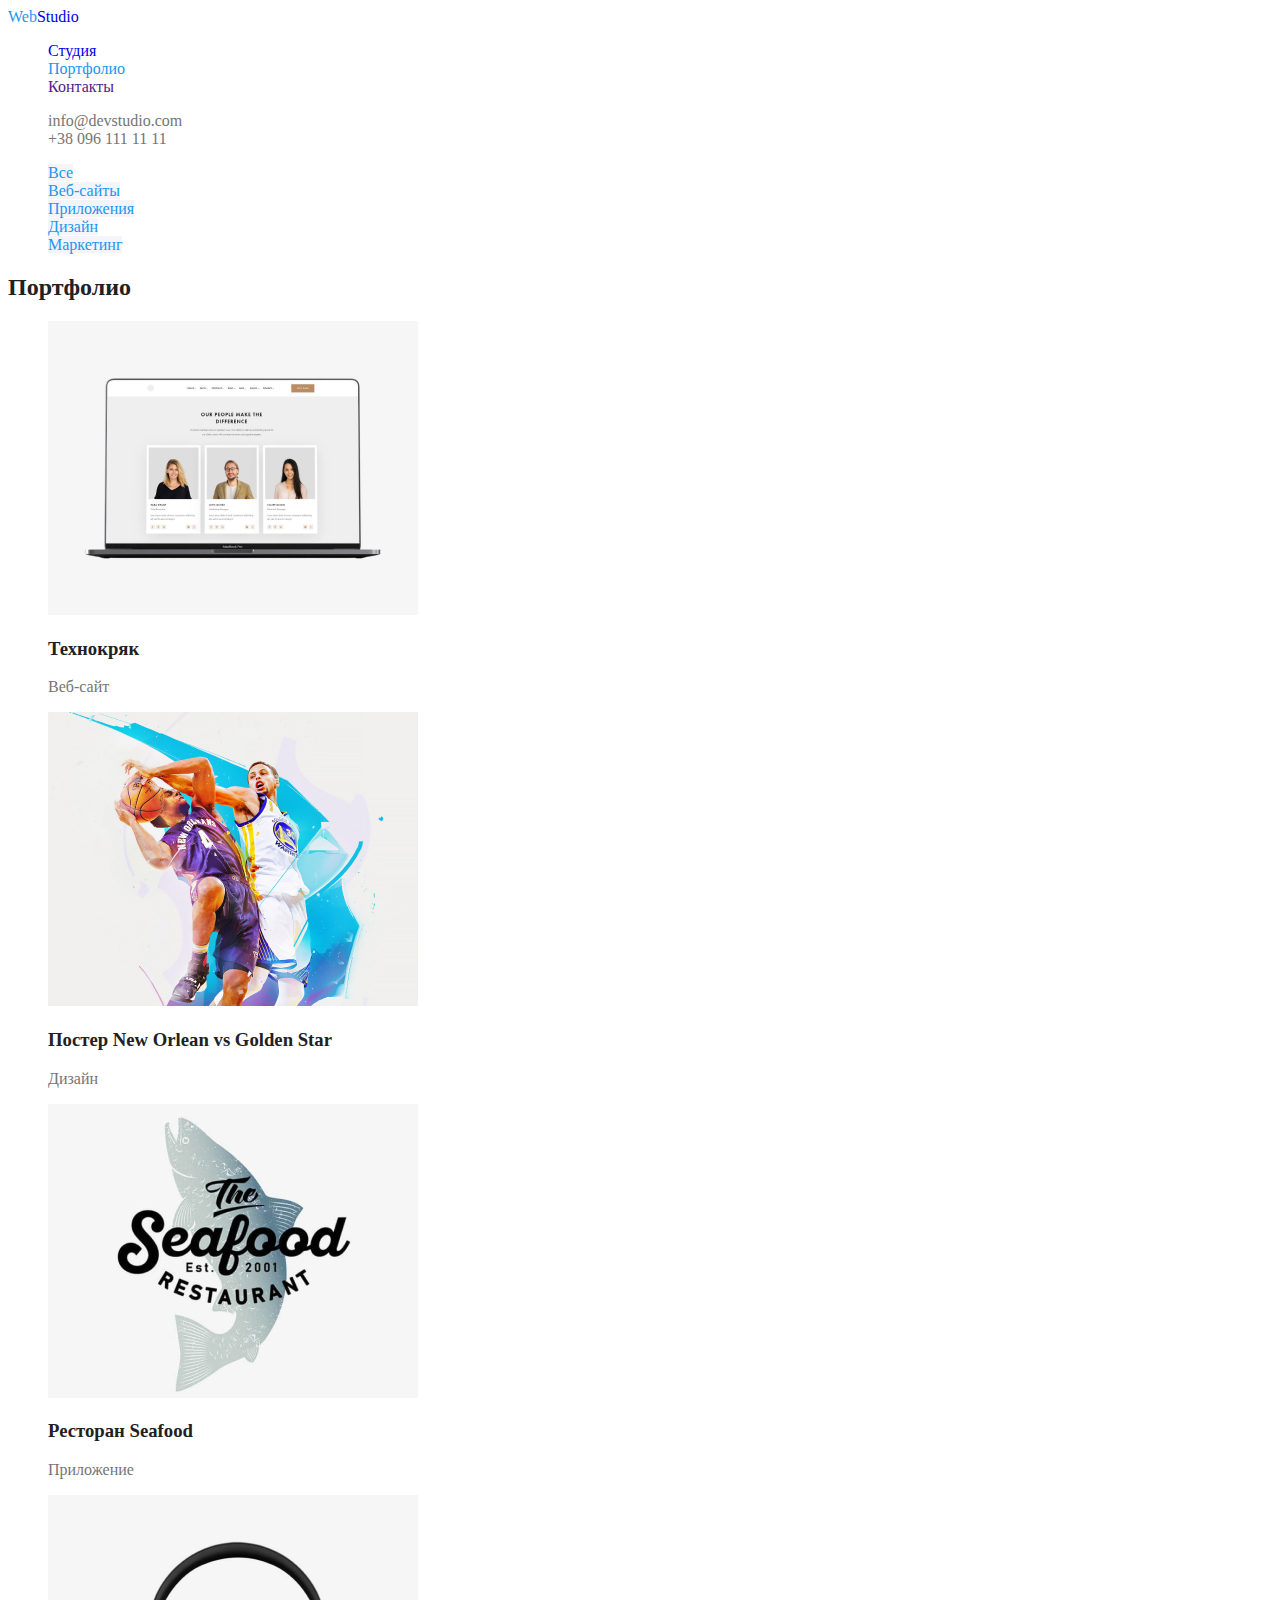
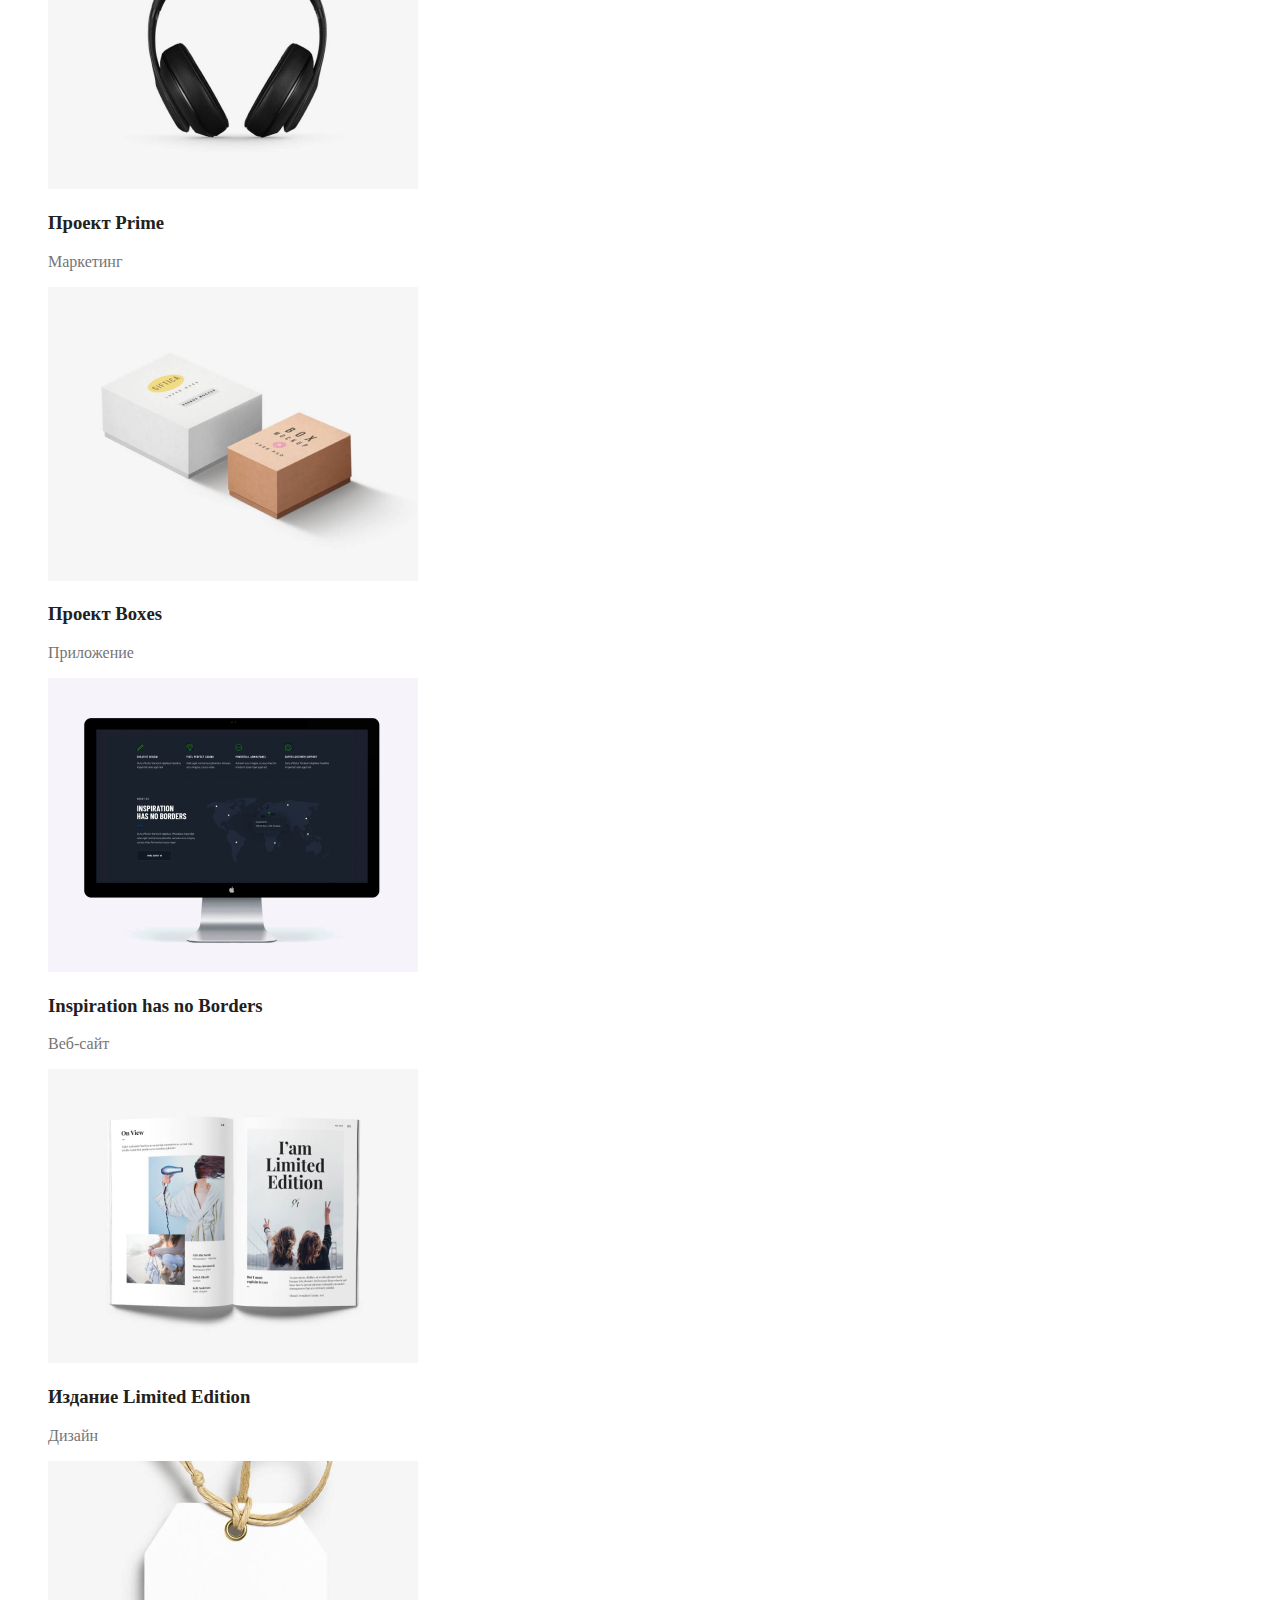
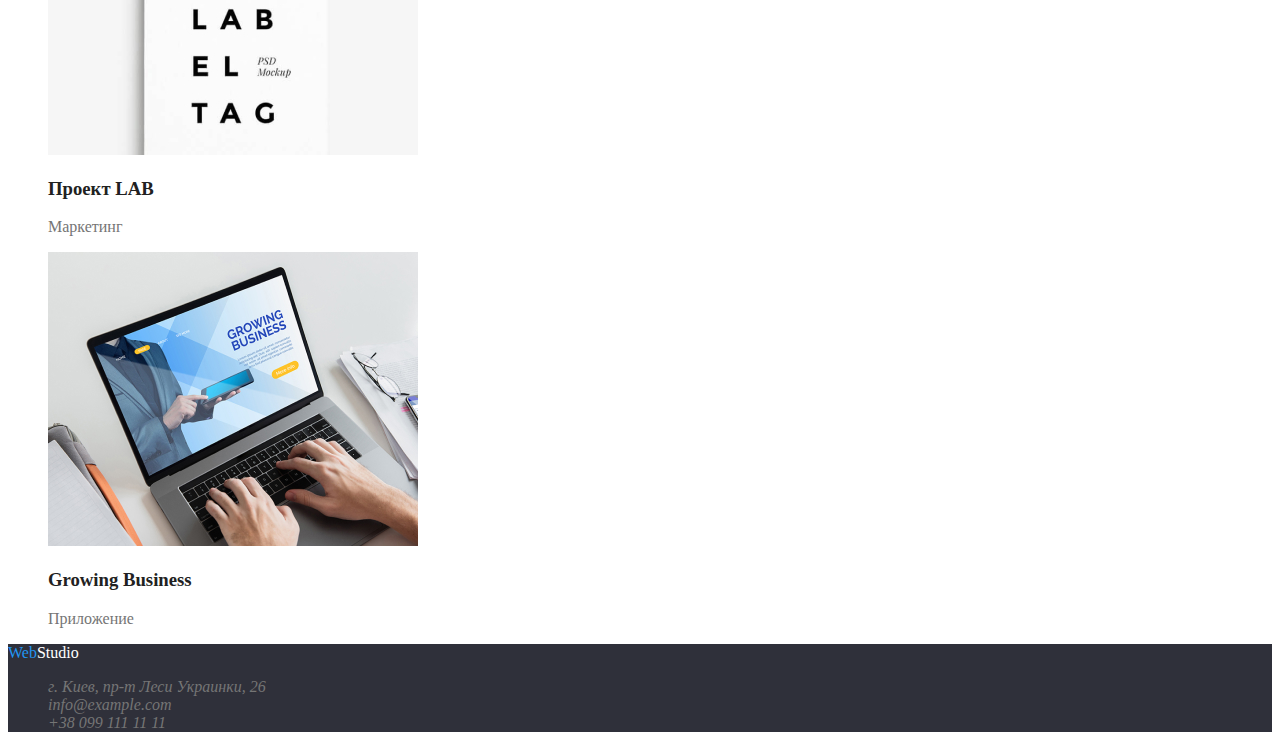
==== portfolio.html @ aee7309a "добавлены стили лого, текущих состояний" ====
<!DOCTYPE html>
<html lang="ru">
  <head>
    <meta charset="UTF-8" />
    <meta name="viewport" content="width=device-width, initial-scale=1.0" />
    <title>Portfolio</title>
    <link rel="stylesheet" href="./css/styles.css" />
  </head>
  <body>
    <header>
      <nav>
        <a href="https://tarasovdr.github.io/goit-markup-hw-02/" lang="en">
          <span class="logo-web">Web</span>Studio</a
        >

        <ul class="site-nav list">
          <li><a href="./index.html" class="link">Студия</a></li>
          <li><a href="./portfolio.html" class="link current">Портфолио</a></li>
          <li><a href="" class="link">Контакты</a></li>
        </ul>
      </nav>

      <ul class="auth-nav list">
        <li><a href="mailto:info@devstudio.com">info@devstudio.com</a></li>
        <li><a href="tel:+380961111111">+38 096 111 11 11</a></li>
      </ul>
    </header>

    <main>
      <ul class="list">
        <li>
          <a type="button" class="btn secondary">Все</a>
        </li>
        <li>
          <a type="button" class="btn secondary">Веб-сайты</a>
        </li>
        <li>
          <a type="button" class="btn secondary">Приложения</a>
        </li>
        <li><a type="button" class="btn secondary">Дизайн</a></li>
        <li>
          <a type="button" class="btn secondary">Маркетинг</a>
        </li>
      </ul>
      <section>
        <h2 class="section-title">Портфолио</h2>
        <ul class="list">
          <li>
            <img
              src="./images/project1.jpg"
              alt="проект технокряк"
              width="370"
              height="294"
            />
            <h3>Технокряк</h3>
            <p class="subtitle">Веб-сайт</p>
          </li>
          <li>
            <img
              src="./images/project2.jpg"
              alt="проект Постер New Orlean vs Golden Star"
              width="370"
              height="294"
            />
            <h3>Постер New Orlean vs Golden Star</h3>
            <p class="subtitle">Дизайн</p>
          </li>
          <li>
            <img
              src="./images/project3.jpg"
              alt="проект Ресторан Seafood"
              width="370"
              height="294"
            />
            <h3>Ресторан Seafood</h3>
            <p class="subtitle">Приложение</p>
          </li>
          <li>
            <img
              src="./images/project4.jpg"
              alt="проект Проект Prime"
              width="370"
              height="294"
            />
            <h3>Проект Prime</h3>
            <p class="subtitle">Маркетинг</p>
          </li>
          <li>
            <img
              src="./images/project5.jpg"
              alt="проект Проект Boxes"
              width="370"
              height="294"
            />
            <h3>Проект Boxes</h3>
            <p class="subtitle">Приложение</p>
          </li>
          <li>
            <img
              src="./images/project6.jpg"
              alt="проект Inspiration has no Borders"
              width="370"
              height="294"
            />
            <h3>Inspiration has no Borders</h3>
            <p class="subtitle">Веб-сайт</p>
          </li>
          <li>
            <img
              src="./images/project7.jpg"
              alt="проект Издание Limited Edition"
              width="370"
              height="294"
            />
            <h3>Издание Limited Edition</h3>
            <p class="subtitle">Дизайн</p>
          </li>
          <li>
            <img
              src="./images/project8.jpg"
              alt="проект Проект LAB"
              width="370"
              height="294"
            />
            <h3>Проект LAB</h3>
            <p class="subtitle">Маркетинг</p>
          </li>
          <li>
            <img
              src="./images/project9.jpg"
              alt="проект Growing Business"
              width="370"
              height="294"
            />
            <h3>Growing Business</h3>
            <p class="subtitle">Приложение</p>
          </li>
        </ul>
      </section>
    </main>

    <footer class="footer">
      <a
        href="https://tarasovdr.github.io/goit-markup-hw-02/"
        class="logo-footer"
        ><span class="logo-web">Web</span>Studio</a
      >

      <address>
        <ul class="auth-nav list">
          <li>
            <a href="https://goo.gl/maps/oSqtVdrNRLuUKtEEA" class="address">
              г. Киев, пр-т Леси Украинки, 26
            </a>
          </li>
          <li><a href="mailto:info@example.com">info@example.com</a></li>
          <li><a href="tel:+380991111111">+38 099 111 11 11</a></li>
        </ul>
      </address>
    </footer>
  </body>
</html>
---- css/styles.css ----
:root {
  --primary-text-color: #212121;
  --secondary-text-color: #757575;
  --accent-color: #2196f3;
  --primary-bg-color: #ffffff;
  --secondary-bg-color: #2f303a;
}

/* * {
  margin: 0;
  padding: 0;
} */

body {
  background-color: var(--primary-bg-color);
  color: var(--primary-text-color);
}

.list {
  list-style: none;
}

a {
  text-decoration: none;
}

.logo-web,
.site-nav .link:hover,
.site-nav .link:focus,
.auth-nav a:hover,
.auth-nav a:focus {
  color: var(--accent-color);
}

.site-nav .link.current,
.auth-nav .link.current {
  color: var(--accent-color);
}

.auth-nav a,
.subtitle,
.profession {
  color: var(--secondary-text-color);
}

.hero,
footer {
  background-color: var(--secondary-bg-color);
}

.hero-title {
  color: var(--primary-bg-color);
}

.btn {
  background-color: var(--accent-color);
  color: var(--primary-bg-color);
}

.btn.primary {
  background-color: var(--accent-color);
  color: var(--primary-bg-color);
}

.btn.secondary {
  background-color: #f5f4fa;
  color: var(--accent-color);
}

.team {
  background-color: #f5f4fa;
}

.logo-footer,
.address {
  color: var(--primary-bg-color);
}
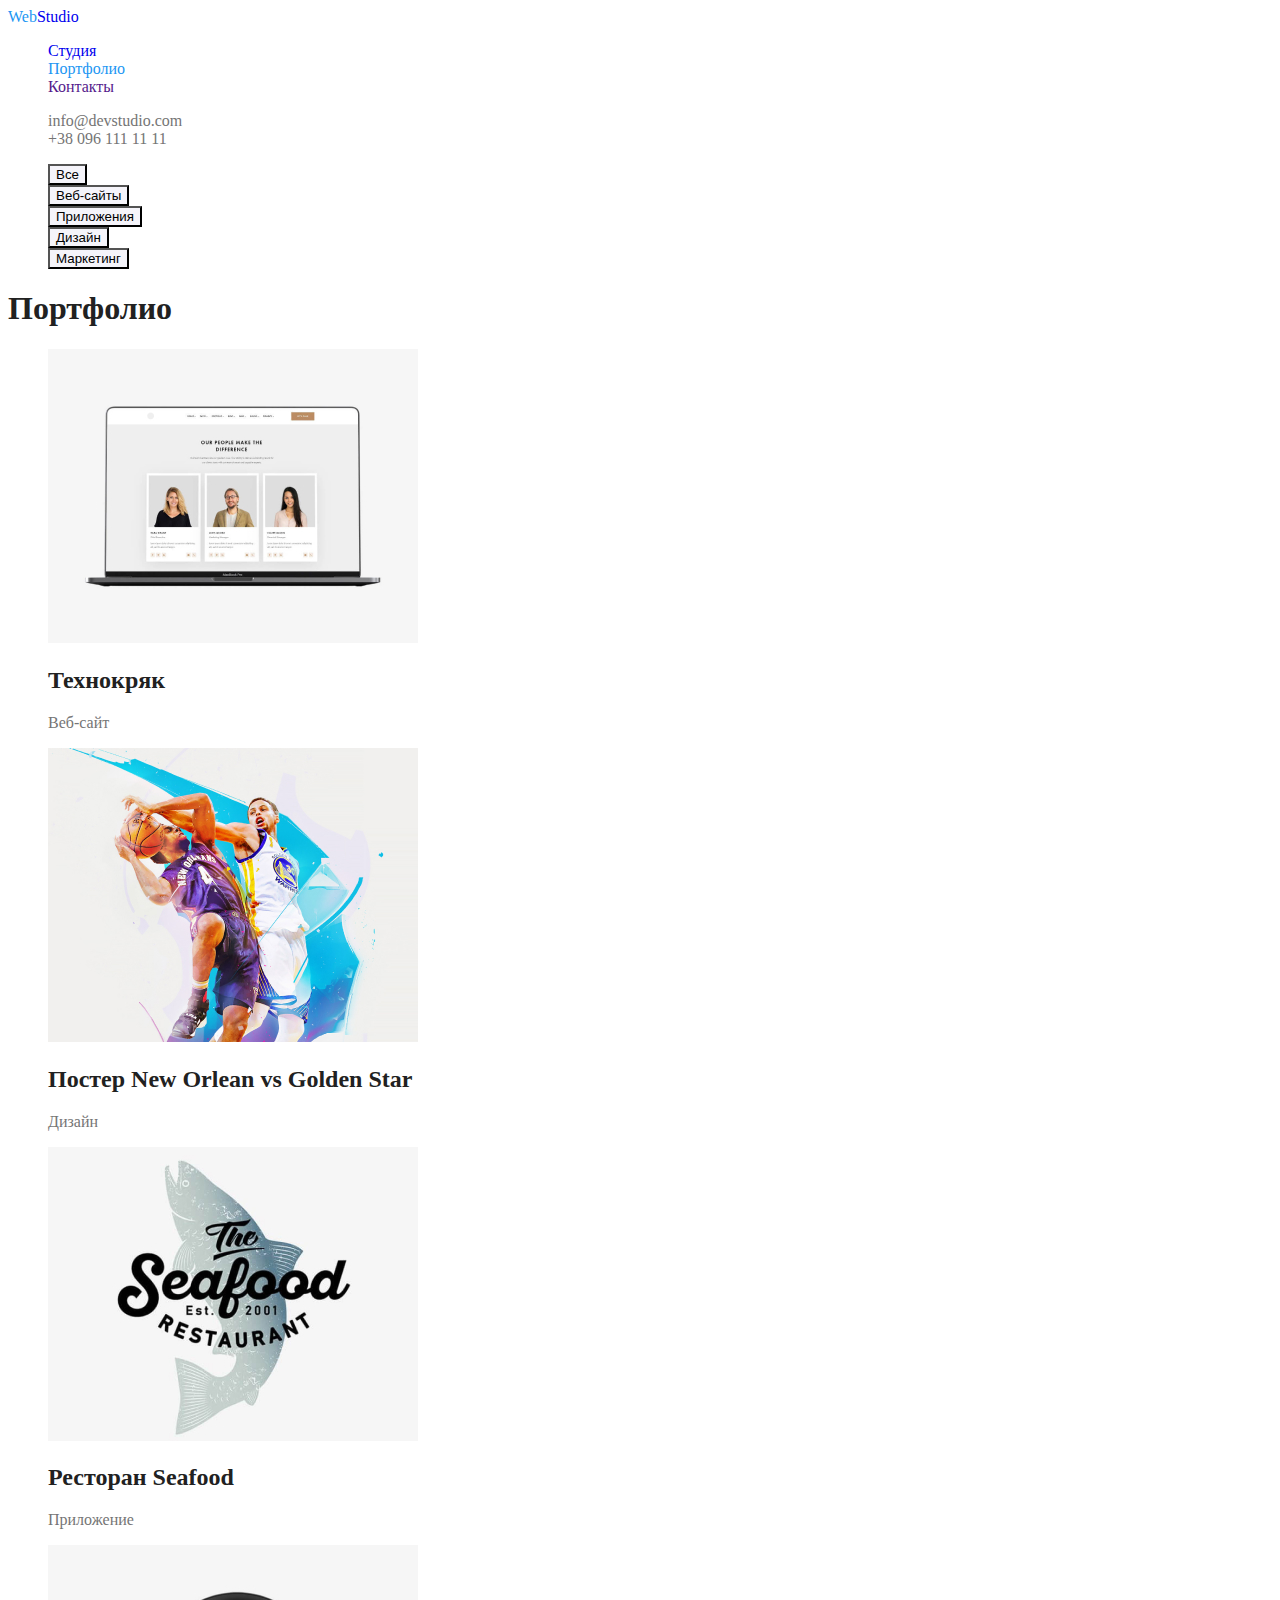
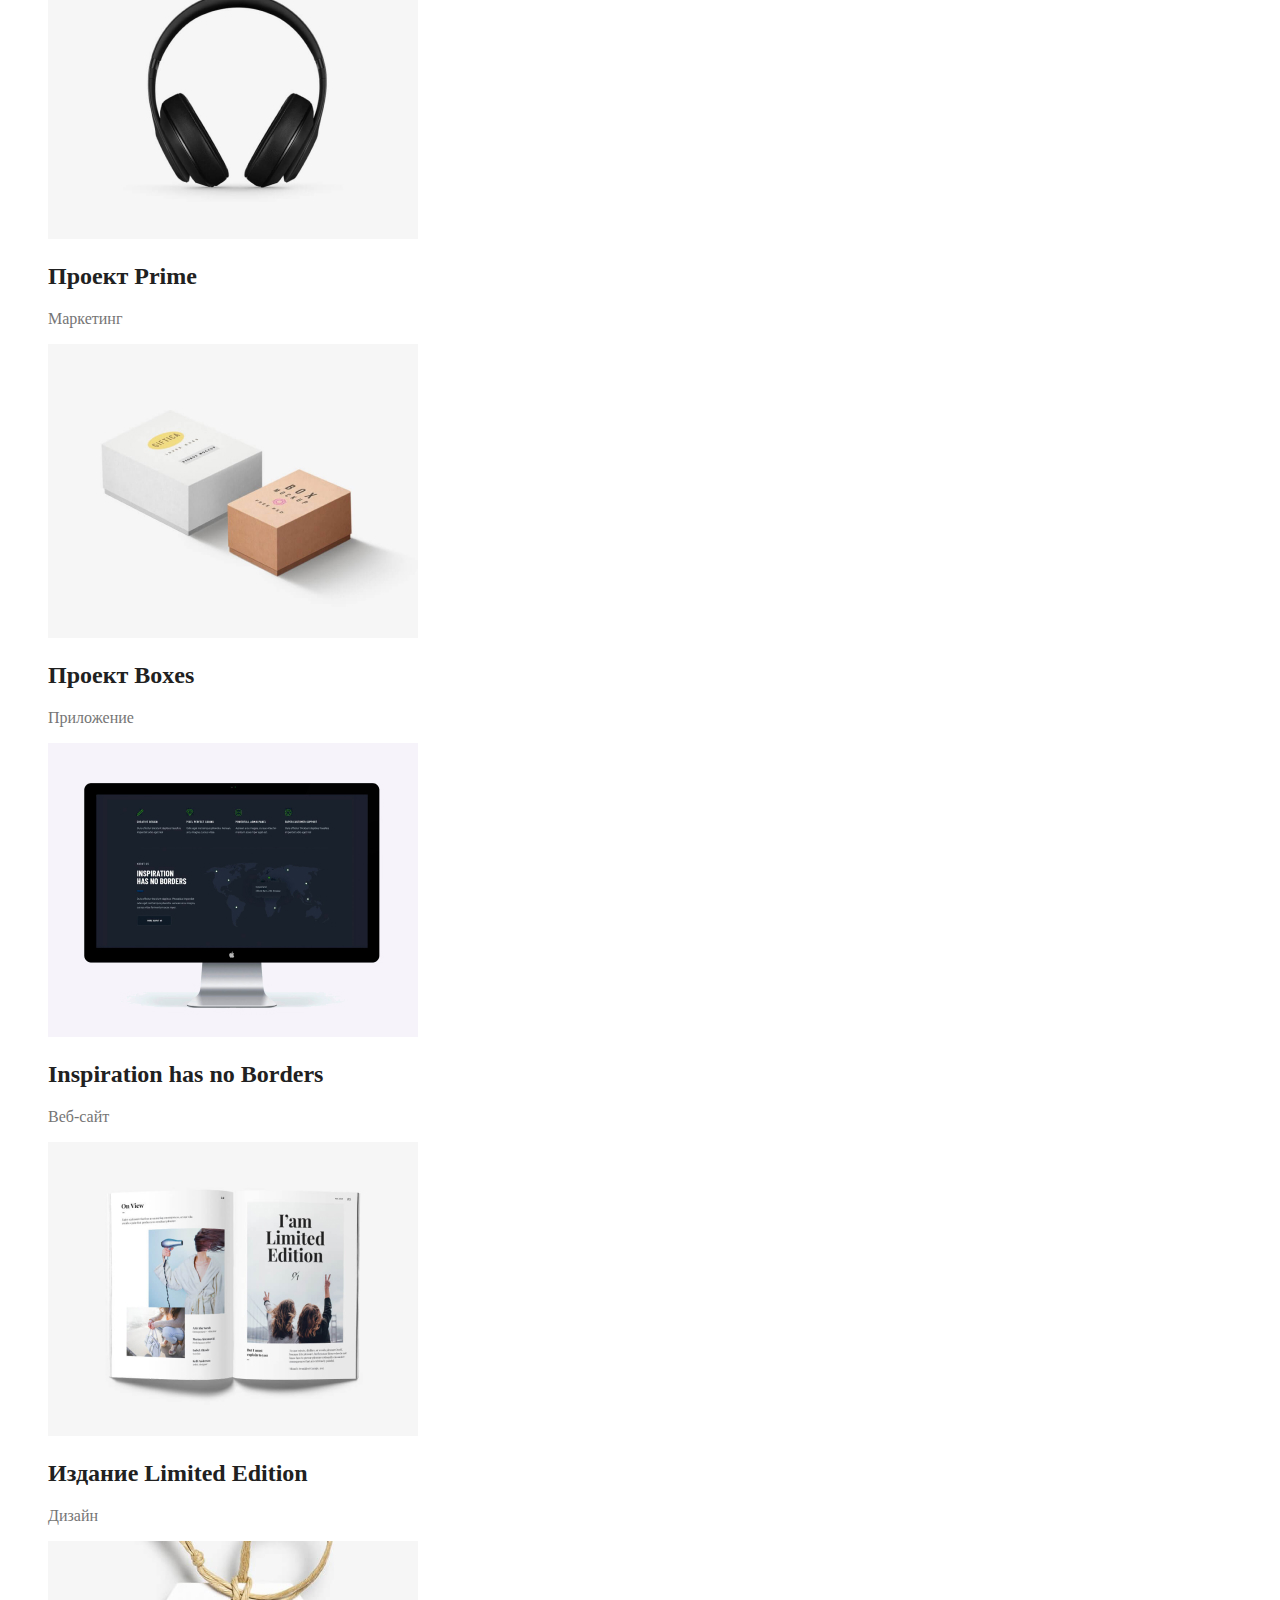
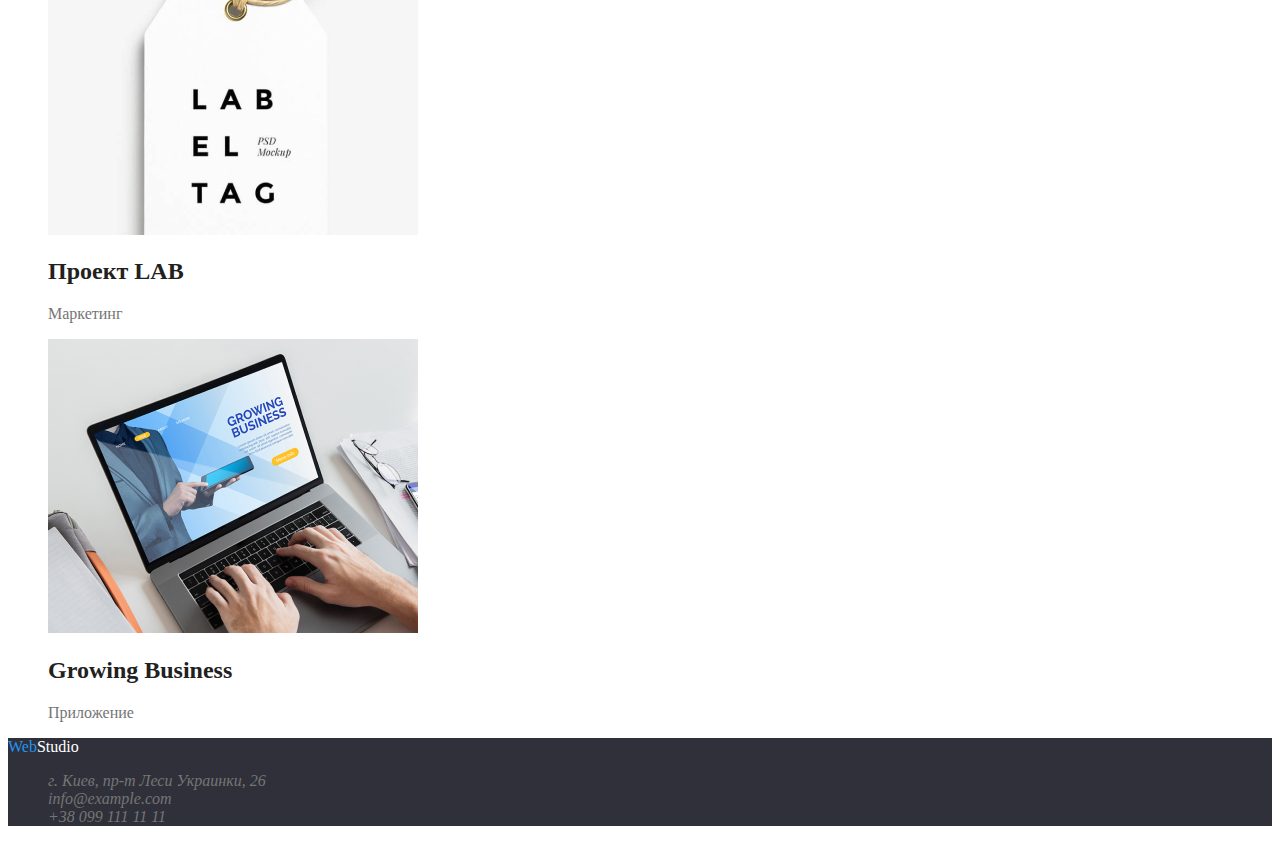
==== commit 71775338: "Портфолио: исправлены заголовки, кнопки" ====
--- a/portfolio.html
+++ b/portfolio.html
@@ -28,22 +28,14 @@
 
     <main>
       <ul class="list">
-        <li>
-          <a type="button" class="btn secondary">Все</a>
-        </li>
-        <li>
-          <a type="button" class="btn secondary">Веб-сайты</a>
-        </li>
-        <li>
-          <a type="button" class="btn secondary">Приложения</a>
-        </li>
-        <li><a type="button" class="btn secondary">Дизайн</a></li>
-        <li>
-          <a type="button" class="btn secondary">Маркетинг</a>
-        </li>
+        <li><button type="button" class="btn secondary">Все</button></li>
+        <li><button type="button" class="btn secondary">Веб-сайты</button></li>
+        <li><button type="button" class="btn secondary">Приложения</button></li>
+        <li><button type="button" class="btn secondary">Дизайн</button></li>
+        <li><button type="button" class="btn secondary">Маркетинг</button></li>
       </ul>
       <section>
-        <h2 class="section-title">Портфолио</h2>
+        <h1 class="section-title">Портфолио</h1>
         <ul class="list">
           <li>
             <img
@@ -52,7 +44,7 @@
               width="370"
               height="294"
             />
-            <h3>Технокряк</h3>
+            <h2>Технокряк</h2>
             <p class="subtitle">Веб-сайт</p>
           </li>
           <li>
@@ -62,7 +54,7 @@
               width="370"
               height="294"
             />
-            <h3>Постер New Orlean vs Golden Star</h3>
+            <h2>Постер New Orlean vs Golden Star</h2>
             <p class="subtitle">Дизайн</p>
           </li>
           <li>
@@ -72,7 +64,7 @@
               width="370"
               height="294"
             />
-            <h3>Ресторан Seafood</h3>
+            <h2>Ресторан Seafood</h2>
             <p class="subtitle">Приложение</p>
           </li>
           <li>
@@ -82,7 +74,7 @@
               width="370"
               height="294"
             />
-            <h3>Проект Prime</h3>
+            <h2>Проект Prime</h2>
             <p class="subtitle">Маркетинг</p>
           </li>
           <li>
@@ -92,7 +84,7 @@
               width="370"
               height="294"
             />
-            <h3>Проект Boxes</h3>
+            <h2>Проект Boxes</h2>
             <p class="subtitle">Приложение</p>
           </li>
           <li>
@@ -102,7 +94,7 @@
               width="370"
               height="294"
             />
-            <h3>Inspiration has no Borders</h3>
+            <h2>Inspiration has no Borders</h2>
             <p class="subtitle">Веб-сайт</p>
           </li>
           <li>
@@ -112,7 +104,7 @@
               width="370"
               height="294"
             />
-            <h3>Издание Limited Edition</h3>
+            <h2>Издание Limited Edition</h2>
             <p class="subtitle">Дизайн</p>
           </li>
           <li>
@@ -122,7 +114,7 @@
               width="370"
               height="294"
             />
-            <h3>Проект LAB</h3>
+            <h2>Проект LAB</h2>
             <p class="subtitle">Маркетинг</p>
           </li>
           <li>
@@ -132,7 +124,7 @@
               width="370"
               height="294"
             />
-            <h3>Growing Business</h3>
+            <h2>Growing Business</h2>
             <p class="subtitle">Приложение</p>
           </li>
         </ul>
--- a/css/styles.css
+++ b/css/styles.css
@@ -4,6 +4,7 @@
   --accent-color: #2196f3;
   --primary-bg-color: #ffffff;
   --secondary-bg-color: #2f303a;
+  --third-bg-color: #f5f4fa;
 }
 
 /* * {
@@ -53,6 +54,11 @@
 }
 
 .btn {
+  background-color: var(--third-bg-color);
+}
+
+.btn:hover,
+.btn:focus {
   background-color: var(--accent-color);
   color: var(--primary-bg-color);
 }
@@ -62,13 +68,8 @@
   color: var(--primary-bg-color);
 }
 
-.btn.secondary {
-  background-color: #f5f4fa;
-  color: var(--accent-color);
-}
-
 .team {
-  background-color: #f5f4fa;
+  background-color: var(--third-bg-color);
 }
 
 .logo-footer,
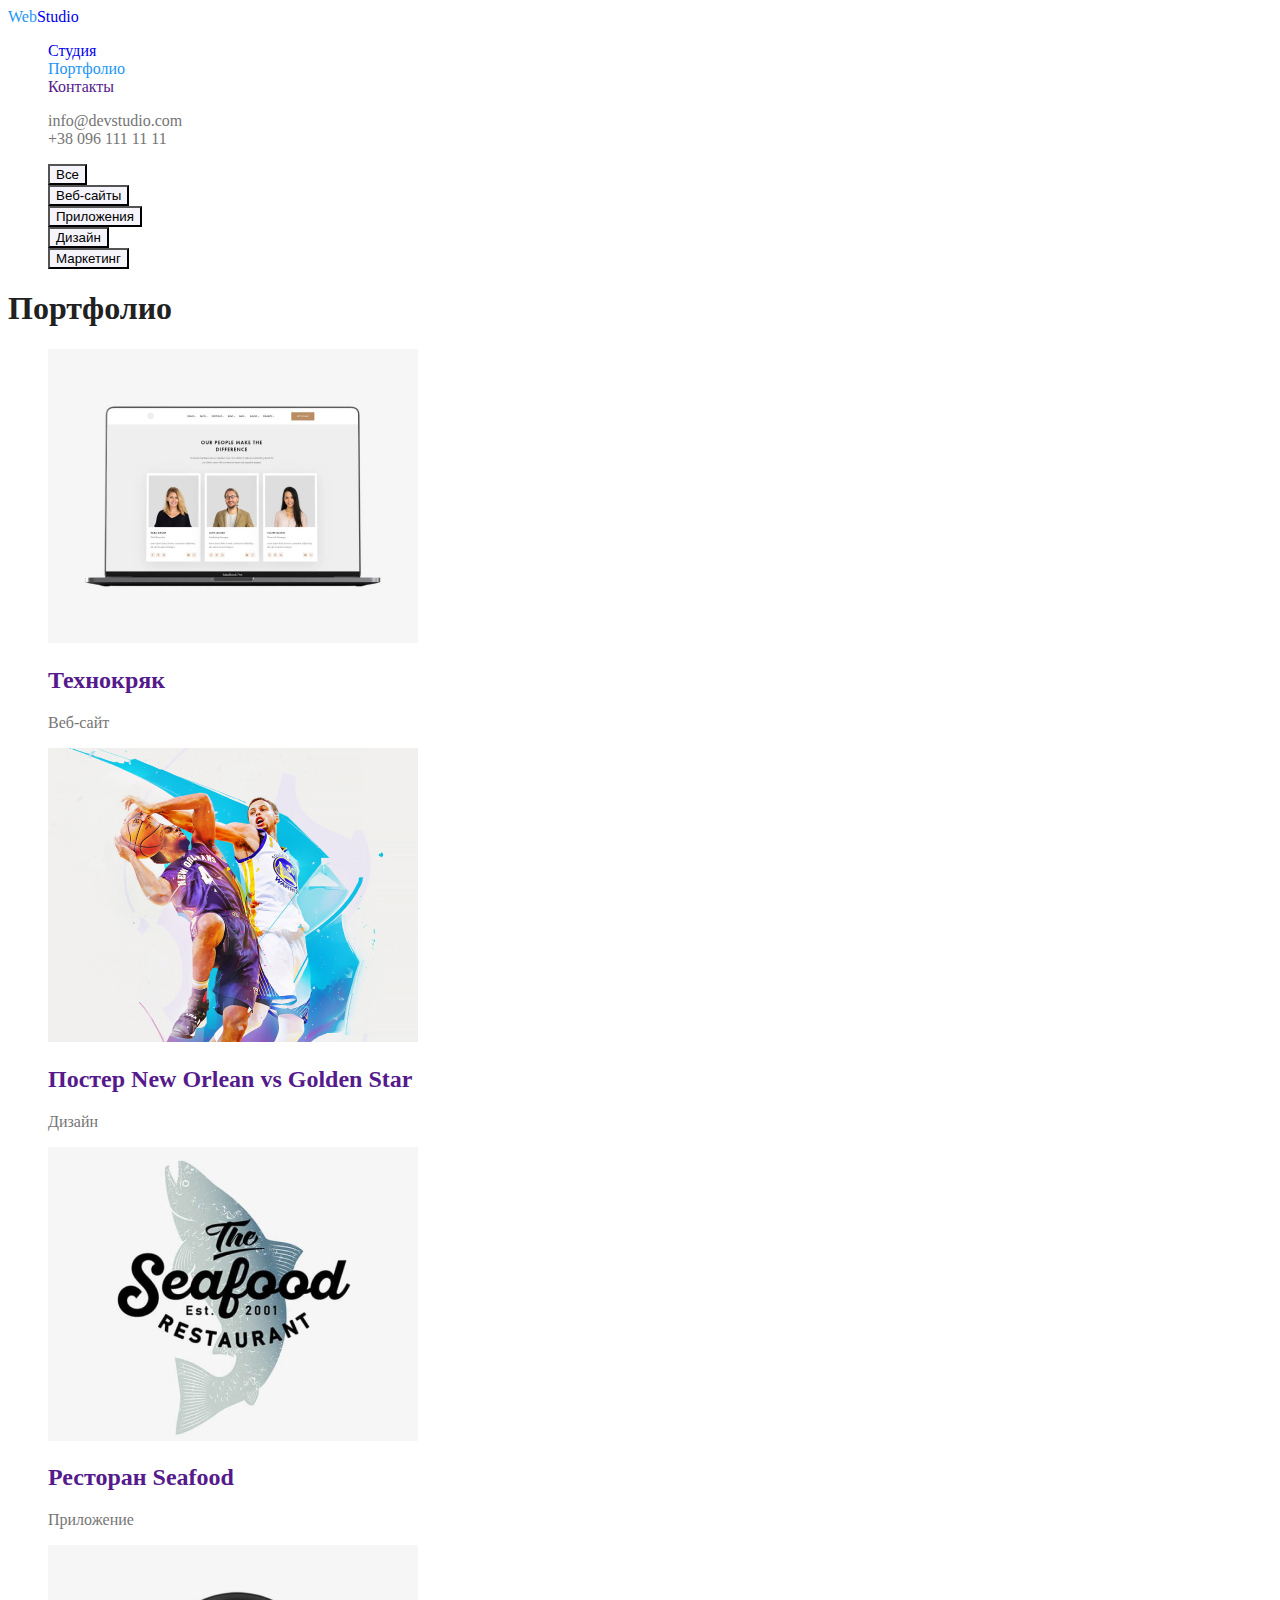
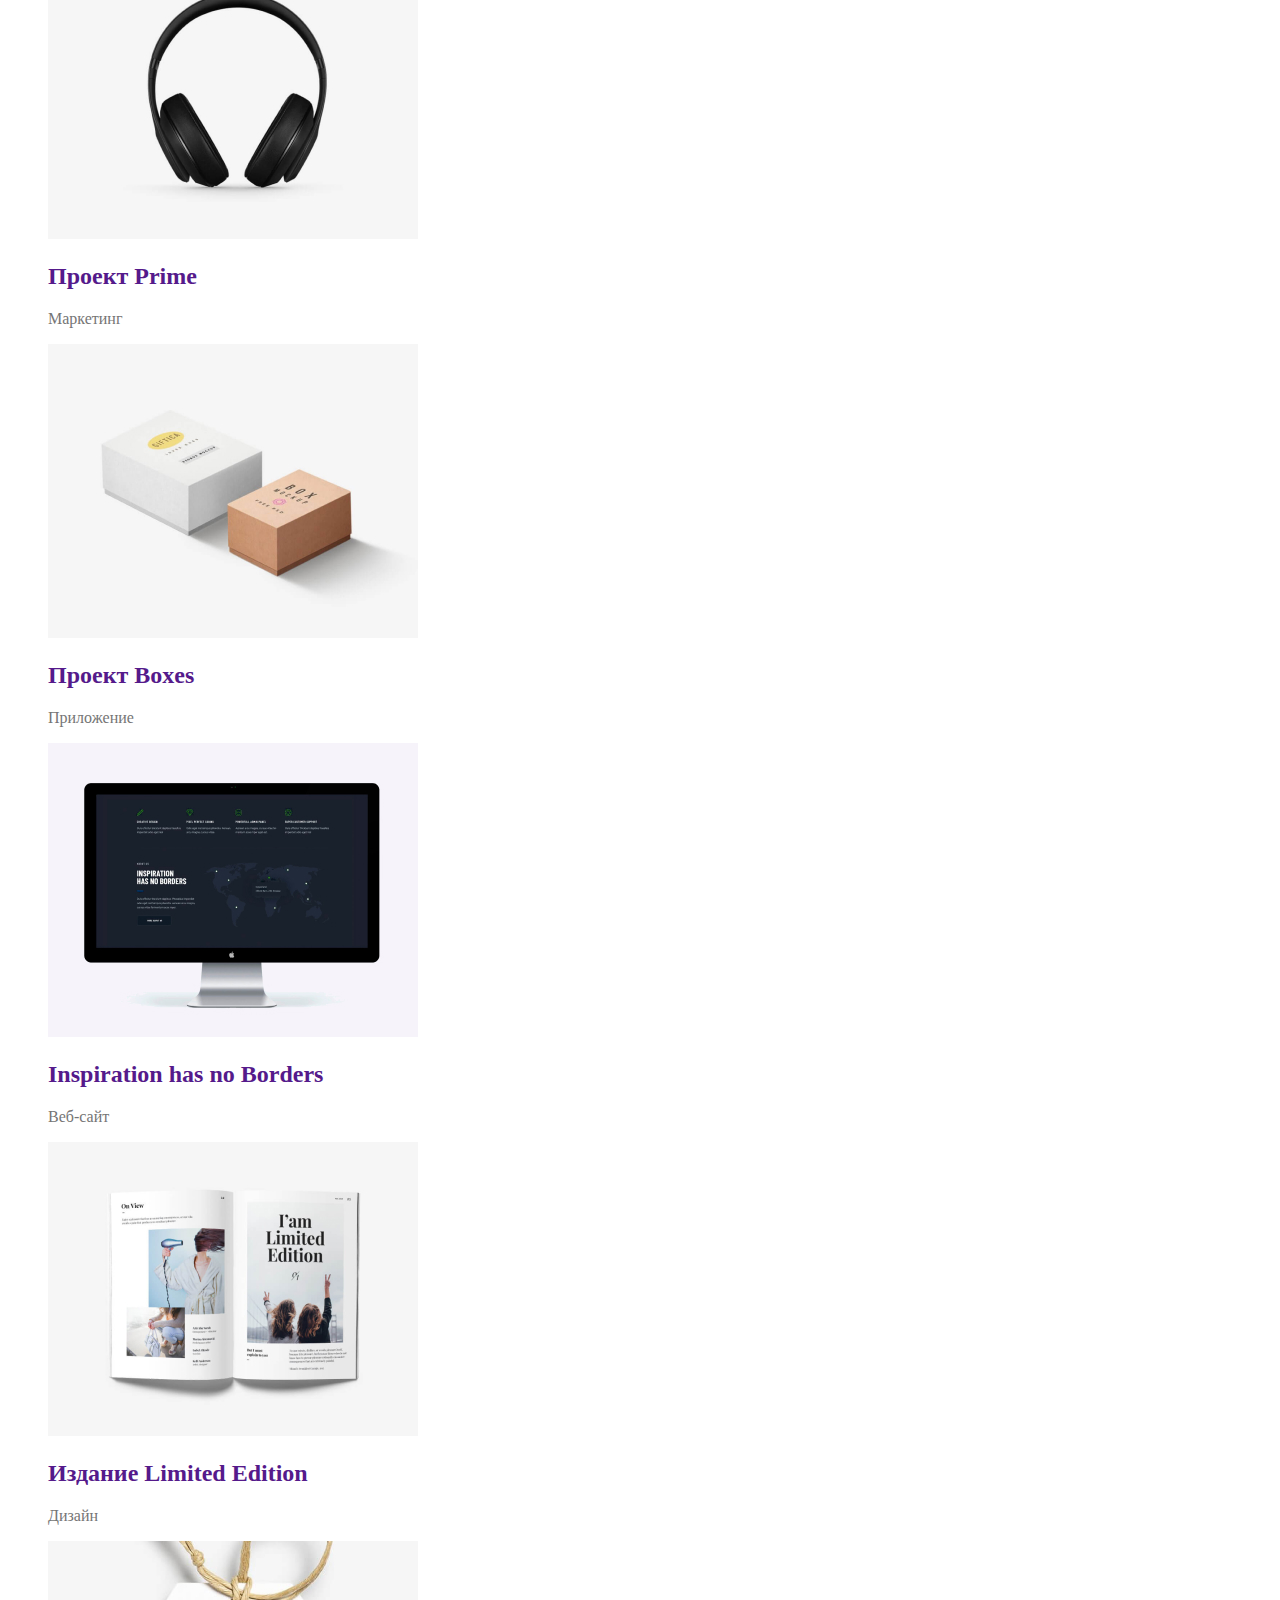
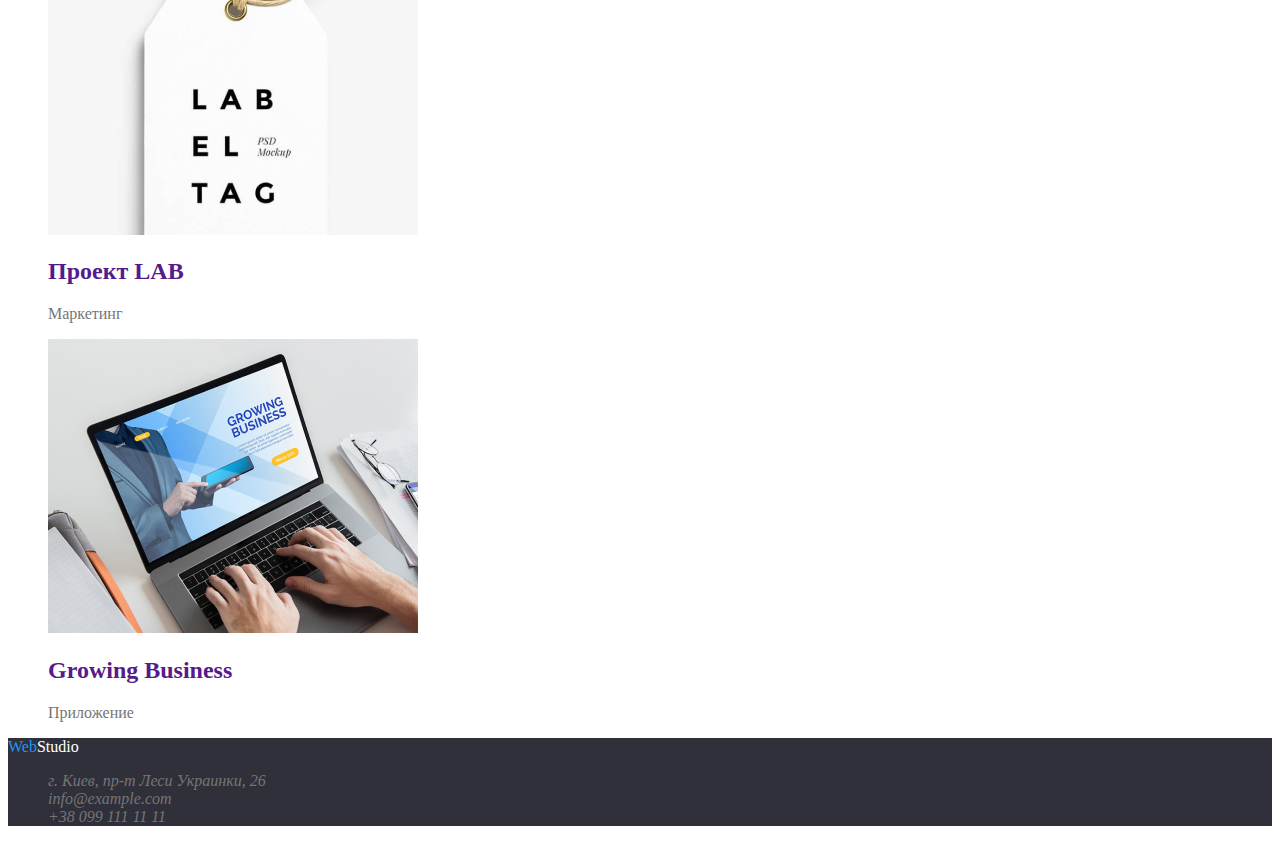
==== commit 3b877cdc: "портфолио: карточки обёрнуты в линки" ====
--- a/portfolio.html
+++ b/portfolio.html
@@ -27,7 +27,7 @@
     </header>
 
     <main>
-      <ul class="list">
+      <ul class="list btn-list">
         <li><button type="button" class="btn secondary">Все</button></li>
         <li><button type="button" class="btn secondary">Веб-сайты</button></li>
         <li><button type="button" class="btn secondary">Приложения</button></li>
@@ -36,96 +36,114 @@
       </ul>
       <section>
         <h1 class="section-title">Портфолио</h1>
-        <ul class="list">
-          <li>
-            <img
-              src="./images/project1.jpg"
-              alt="проект технокряк"
-              width="370"
-              height="294"
-            />
-            <h2>Технокряк</h2>
-            <p class="subtitle">Веб-сайт</p>
+        <ul class="list cards">
+          <li class="card">
+            <a href="">
+              <img
+                src="./images/project1.jpg"
+                alt="проект технокряк"
+                width="370"
+                height="294"
+              />
+              <h2 class="project-title">Технокряк</h2>
+              <p class="project-subtitle">Веб-сайт</p>
+            </a>
           </li>
-          <li>
-            <img
-              src="./images/project2.jpg"
-              alt="проект Постер New Orlean vs Golden Star"
-              width="370"
-              height="294"
-            />
-            <h2>Постер New Orlean vs Golden Star</h2>
-            <p class="subtitle">Дизайн</p>
+          <li class="card">
+            <a href="">
+              <img
+                src="./images/project2.jpg"
+                alt="проект Постер New Orlean vs Golden Star"
+                width="370"
+                height="294"
+              />
+              <h2 class="project-title">Постер New Orlean vs Golden Star</h2>
+              <p class="project-subtitle">Дизайн</p>
+            </a>
           </li>
-          <li>
-            <img
-              src="./images/project3.jpg"
-              alt="проект Ресторан Seafood"
-              width="370"
-              height="294"
-            />
-            <h2>Ресторан Seafood</h2>
-            <p class="subtitle">Приложение</p>
+          <li class="card">
+            <a href="">
+              <img
+                src="./images/project3.jpg"
+                alt="проект Ресторан Seafood"
+                width="370"
+                height="294"
+              />
+              <h2 class="project-title">Ресторан Seafood</h2>
+              <p class="project-subtitle">Приложение</p>
+            </a>
           </li>
-          <li>
-            <img
-              src="./images/project4.jpg"
-              alt="проект Проект Prime"
-              width="370"
-              height="294"
-            />
-            <h2>Проект Prime</h2>
-            <p class="subtitle">Маркетинг</p>
+          <li class="card">
+            <a href="">
+              <img
+                src="./images/project4.jpg"
+                alt="проект Проект Prime"
+                width="370"
+                height="294"
+              />
+              <h2 class="project-title">Проект Prime</h2>
+              <p class="project-subtitle">Маркетинг</p>
+            </a>
           </li>
-          <li>
-            <img
-              src="./images/project5.jpg"
-              alt="проект Проект Boxes"
-              width="370"
-              height="294"
-            />
-            <h2>Проект Boxes</h2>
-            <p class="subtitle">Приложение</p>
+          <li class="card">
+            <a href="">
+              <img
+                src="./images/project5.jpg"
+                alt="проект Проект Boxes"
+                width="370"
+                height="294"
+              />
+              <h2 class="project-title">Проект Boxes</h2>
+              <p class="project-subtitle">Приложение</p>
+            </a>
           </li>
-          <li>
-            <img
-              src="./images/project6.jpg"
-              alt="проект Inspiration has no Borders"
-              width="370"
-              height="294"
-            />
-            <h2>Inspiration has no Borders</h2>
-            <p class="subtitle">Веб-сайт</p>
+          <li class="card">
+            <a href="">
+              <img
+                src="./images/project6.jpg"
+                alt="проект Inspiration has no Borders"
+                width="370"
+                height="294"
+              />
+              <h2 class="project-title">Inspiration has no Borders</h2>
+              <p class="project-subtitle">Веб-сайт</p>
+            </a>
           </li>
-          <li>
-            <img
-              src="./images/project7.jpg"
-              alt="проект Издание Limited Edition"
-              width="370"
-              height="294"
-            />
-            <h2>Издание Limited Edition</h2>
-            <p class="subtitle">Дизайн</p>
+          <li class="card">
+            <a href="">
+              <img
+                src="./images/project7.jpg"
+                alt="проект Издание Limited Edition"
+                width="370"
+                height="294"
+              />
+              <h2 class="project-title">Издание Limited Edition</h2>
+              <p class="project-subtitle">Дизайн</p>
+            </a>
           </li>
-          <li>
-            <img
-              src="./images/project8.jpg"
-              alt="проект Проект LAB"
-              width="370"
-              height="294"
-            />
-            <h2>Проект LAB</h2>
-            <p class="subtitle">Маркетинг</p>
+          <li class="card">
+            <a href="">
+              <img
+                src="./images/project8.jpg"
+                alt="проект Проект LAB"
+                width="370"
+                height="294"
+              />
+              <h2 class="project-title">Проект LAB</h2>
+              <p class="project-subtitle">Маркетинг</p>
+            </a>
           </li>
-          <li>
-            <img
-              src="./images/project9.jpg"
-              alt="проект Growing Business"
-              width="370"
-              height="294"
-            />
-            <h2>Growing Business</h2>
-            <p class="subtitle">Приложение</p>
+          <li class="card">
+            <a href="">
+              <img
+                src="./images/project9.jpg"
+                alt="проект Growing Business"
+                width="370"
+                height="294"
+              />
+              <h2 class="project-title">Growing Business</h2>
+              <p class="project-subtitle">Приложение</p>
+            </a>
           </li>
         </ul>
       </section>
--- a/css/styles.css
+++ b/css/styles.css
@@ -39,7 +39,7 @@
 }
 
 .auth-nav a,
-.subtitle,
+.project-subtitle,
 .profession {
   color: var(--secondary-text-color);
 }
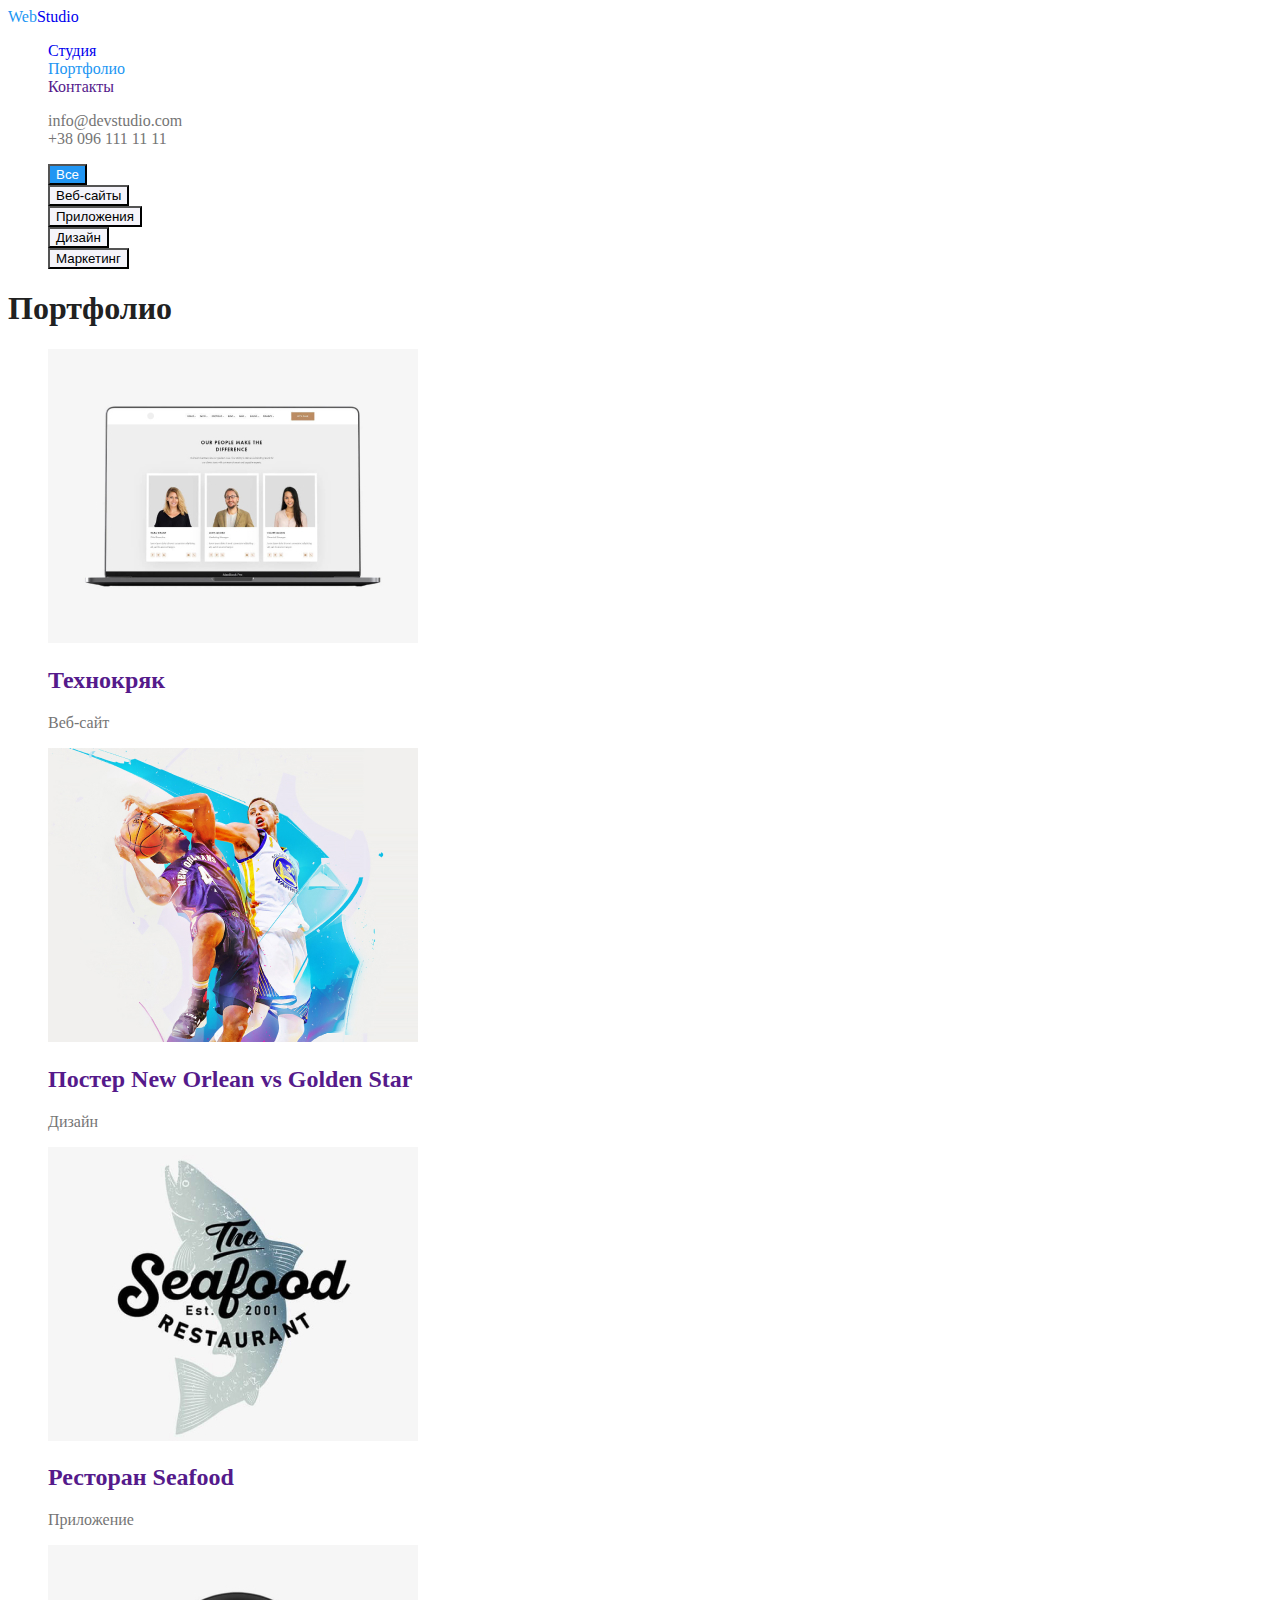
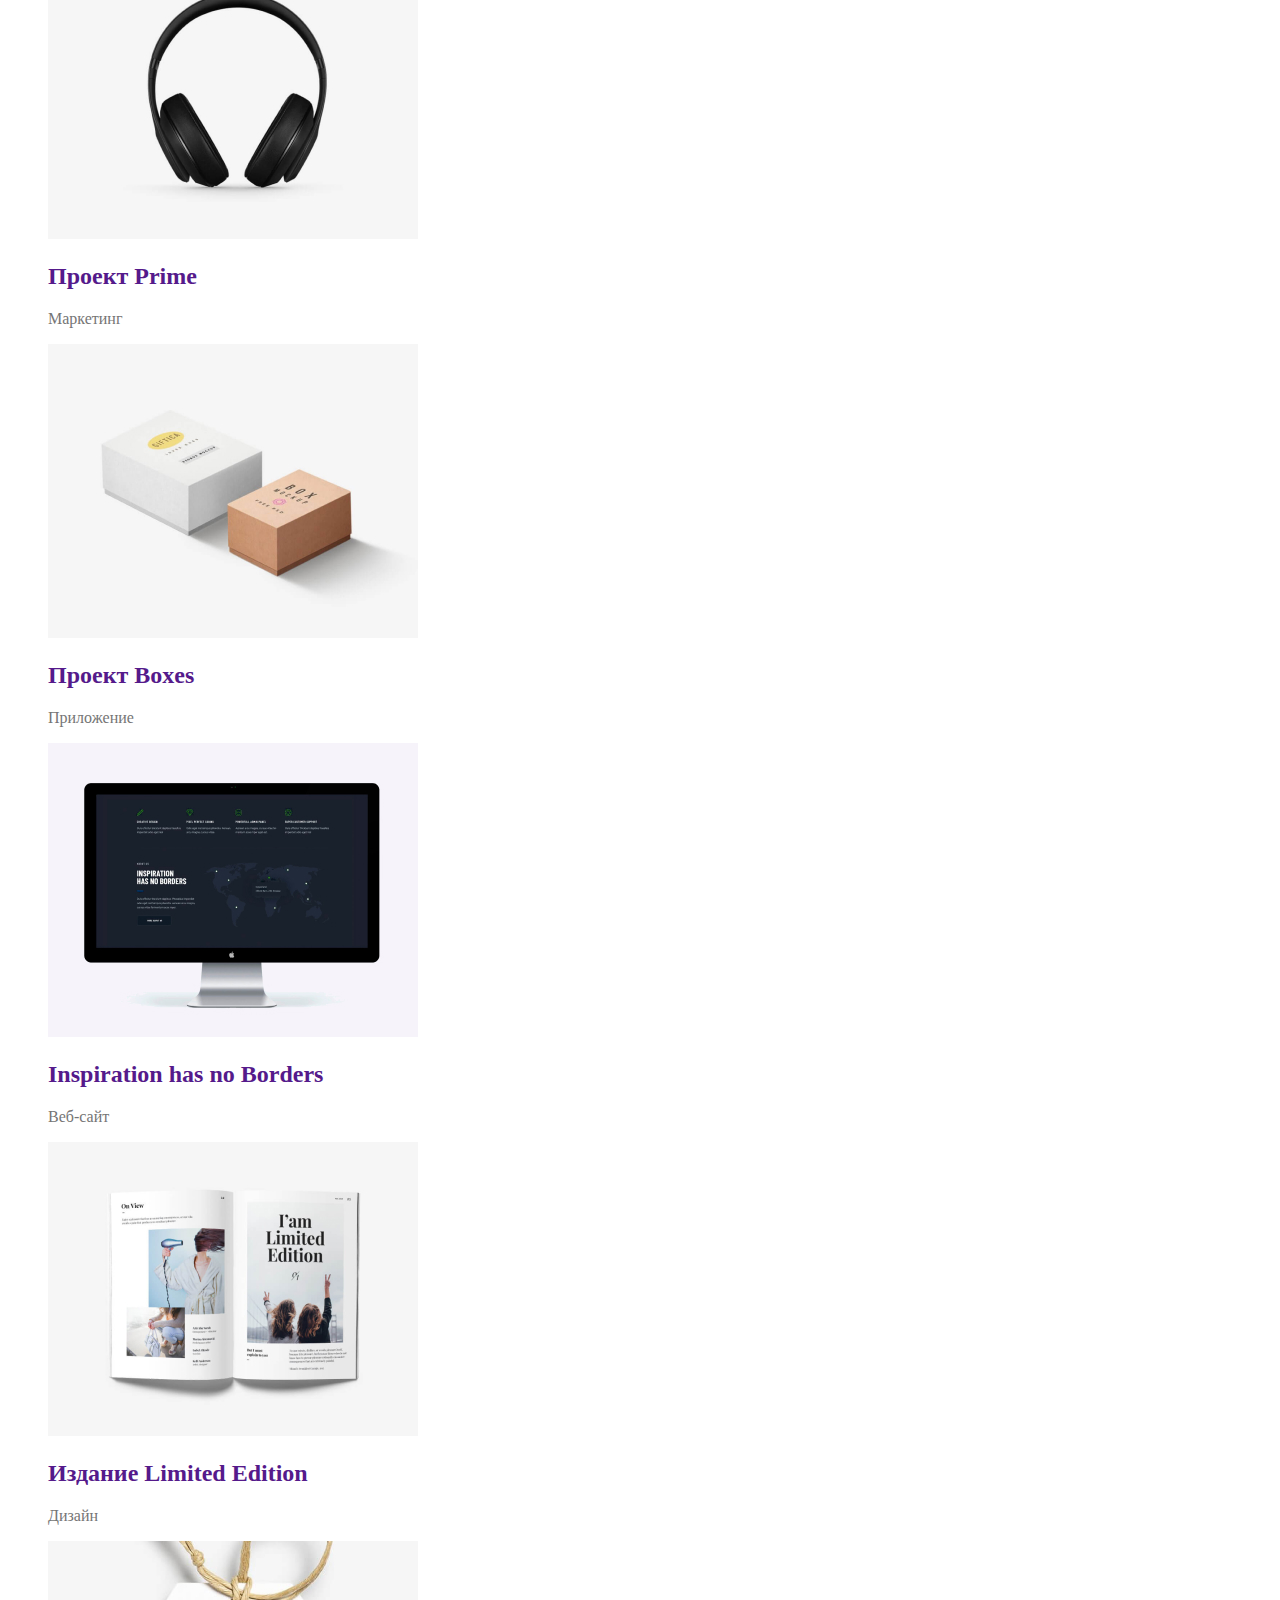
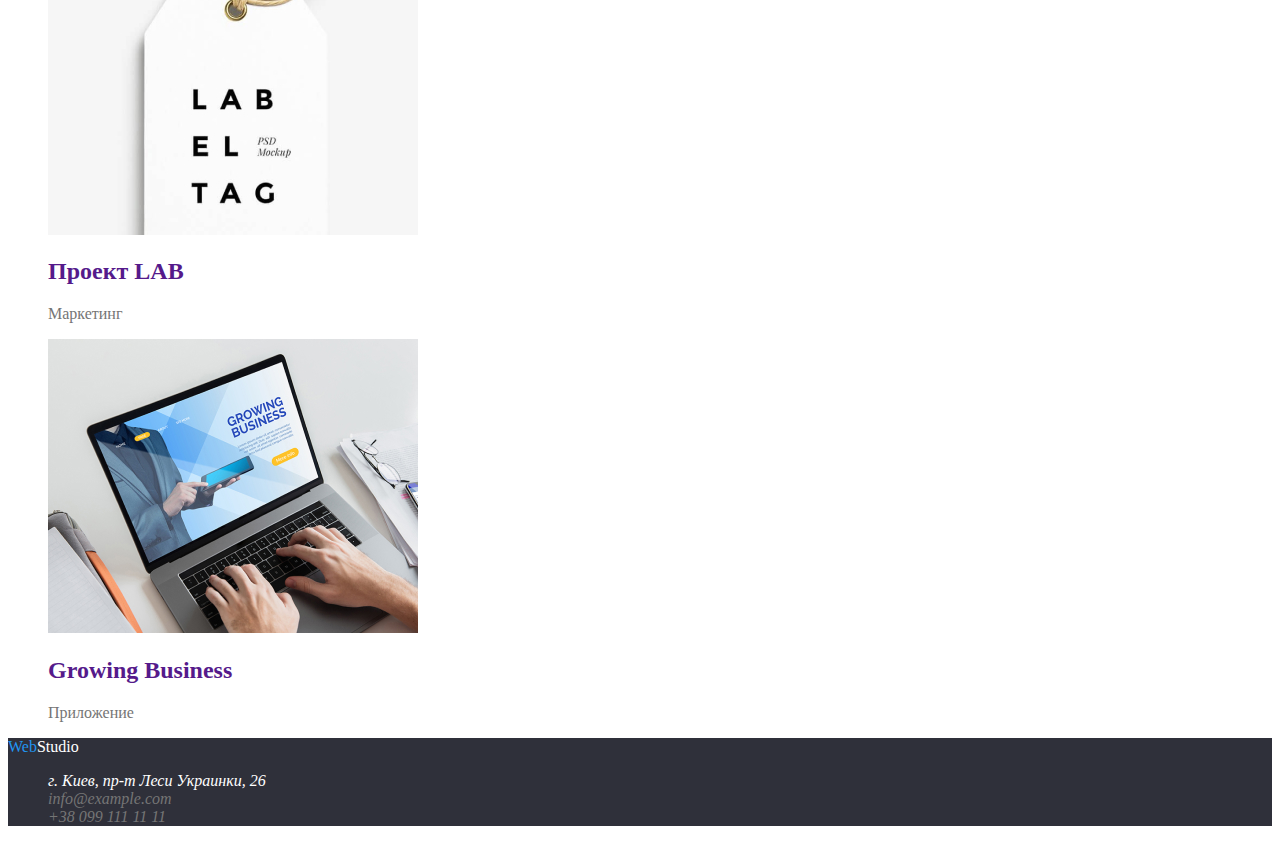
==== commit 6c3d3fc8: "фон teammate, удалены лишние классы" ====
--- a/portfolio.html
+++ b/portfolio.html
@@ -28,7 +28,9 @@
 
     <main>
       <ul class="list btn-list">
-        <li><button type="button" class="btn secondary">Все</button></li>
+        <li>
+          <button type="button" class="btn secondary current">Все</button>
+        </li>
         <li><button type="button" class="btn secondary">Веб-сайты</button></li>
         <li><button type="button" class="btn secondary">Приложения</button></li>
         <li><button type="button" class="btn secondary">Дизайн</button></li>
--- a/css/styles.css
+++ b/css/styles.css
@@ -29,12 +29,8 @@
 .site-nav .link:hover,
 .site-nav .link:focus,
 .auth-nav a:hover,
-.auth-nav a:focus {
-  color: var(--accent-color);
-}
-
-.site-nav .link.current,
-.auth-nav .link.current {
+.auth-nav a:focus,
+.current {
   color: var(--accent-color);
 }
 
@@ -49,30 +45,25 @@
   background-color: var(--secondary-bg-color);
 }
 
-.hero-title {
+.hero-title,
+.logo-footer,
+.auth-nav .address {
   color: var(--primary-bg-color);
 }
 
-.btn {
+.btn,
+.team {
   background-color: var(--third-bg-color);
 }
 
 .btn:hover,
-.btn:focus {
+.btn:focus,
+.btn.primary,
+.btn.current {
   background-color: var(--accent-color);
   color: var(--primary-bg-color);
 }
 
-.btn.primary {
-  background-color: var(--accent-color);
-  color: var(--primary-bg-color);
+.teammate {
+  background-color: var(--primary-bg-color);
 }
-
-.team {
-  background-color: var(--third-bg-color);
-}
-
-.logo-footer,
-.address {
-  color: var(--primary-bg-color);
-}
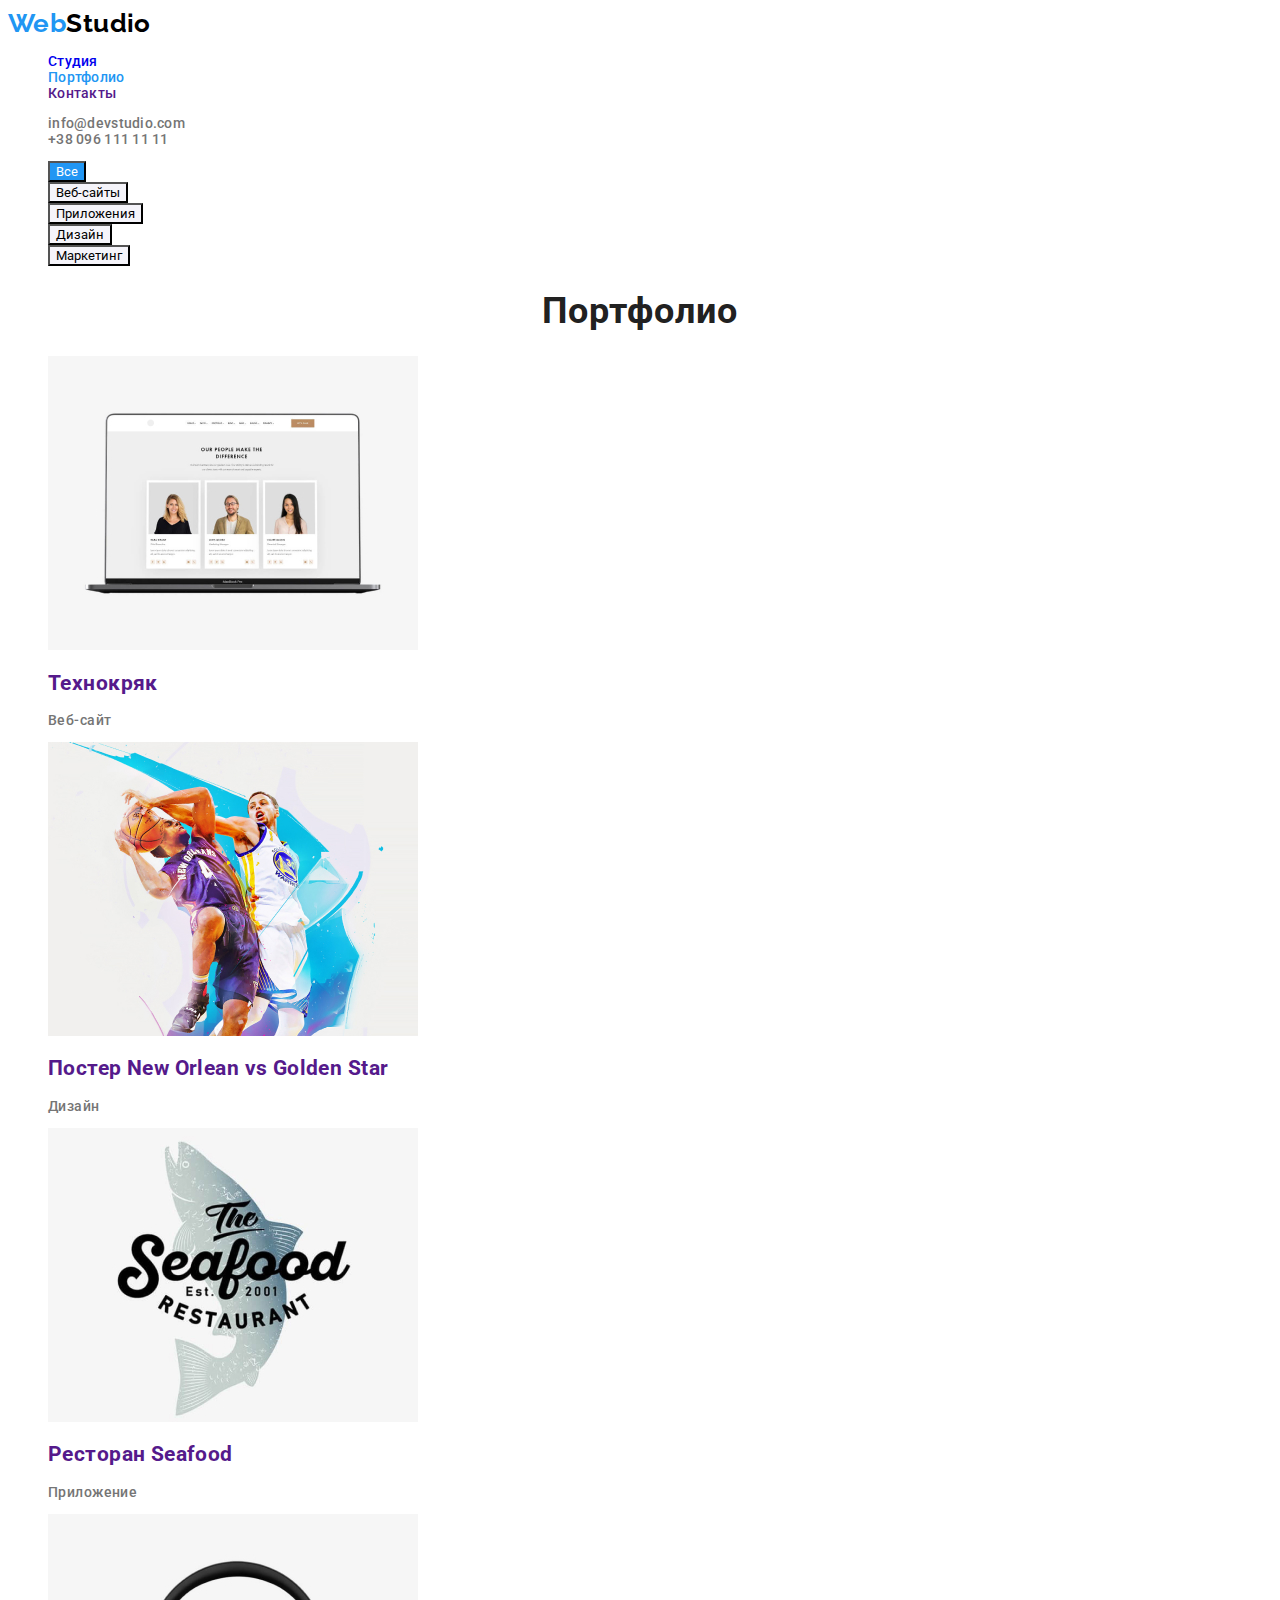
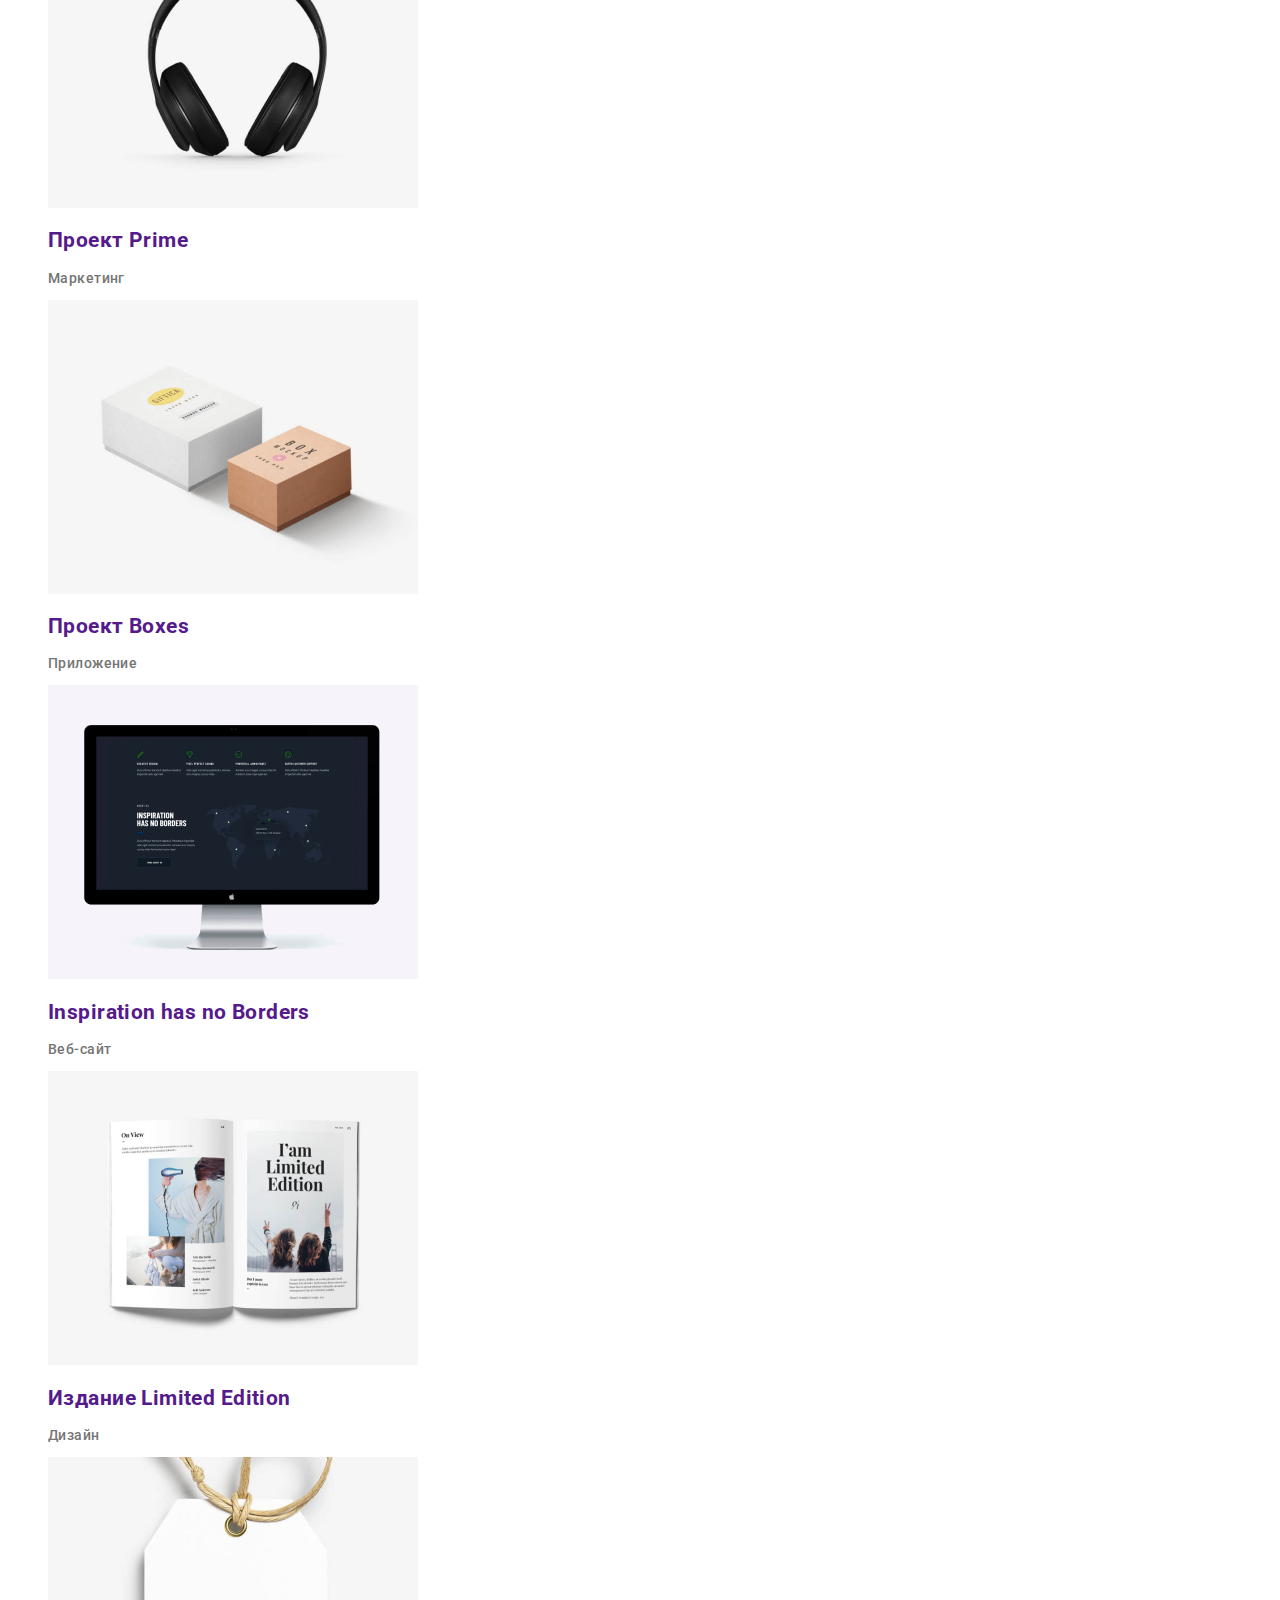
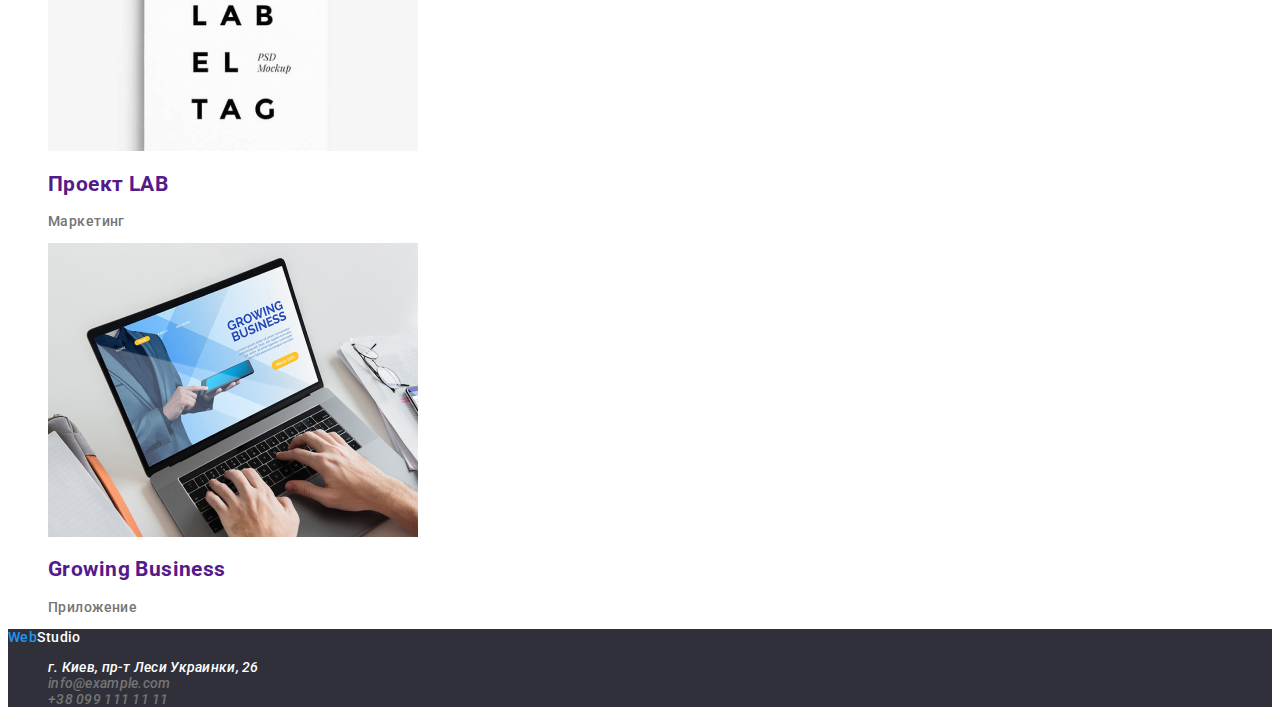
==== commit 56491f93: "индекс: добавлено оформление текста" ====
--- a/portfolio.html
+++ b/portfolio.html
@@ -4,12 +4,21 @@
     <meta charset="UTF-8" />
     <meta name="viewport" content="width=device-width, initial-scale=1.0" />
     <title>Portfolio</title>
+    <link rel="preconnect" href="https://fonts.gstatic.com" />
+    <link
+      href="https://fonts.googleapis.com/css2?family=Raleway:wght@700&family=Roboto:wght@400;500;700;900&display=swap"
+      rel="stylesheet"
+    />
     <link rel="stylesheet" href="./css/styles.css" />
   </head>
   <body>
     <header>
       <nav>
-        <a href="https://tarasovdr.github.io/goit-markup-hw-02/" lang="en">
+        <a
+          href="https://tarasovdr.github.io/goit-markup-hw-02/"
+          lang="en"
+          class="logo"
+        >
           <span class="logo-web">Web</span>Studio</a
         >
 
@@ -29,12 +38,12 @@
     <main>
       <ul class="list btn-list">
         <li>
-          <button type="button" class="btn secondary current">Все</button>
+          <button type="button" class="btn current">Все</button>
         </li>
-        <li><button type="button" class="btn secondary">Веб-сайты</button></li>
-        <li><button type="button" class="btn secondary">Приложения</button></li>
-        <li><button type="button" class="btn secondary">Дизайн</button></li>
-        <li><button type="button" class="btn secondary">Маркетинг</button></li>
+        <li><button type="button" class="btn">Веб-сайты</button></li>
+        <li><button type="button" class="btn">Приложения</button></li>
+        <li><button type="button" class="btn">Дизайн</button></li>
+        <li><button type="button" class="btn">Маркетинг</button></li>
       </ul>
       <section>
         <h1 class="section-title">Портфолио</h1>
--- a/css/styles.css
+++ b/css/styles.css
@@ -15,6 +15,24 @@
 body {
   background-color: var(--primary-bg-color);
   color: var(--primary-text-color);
+  font-family: "Roboto", sans-serif;
+  font-weight: 500;
+  font-size: 14px;
+  line-height: 1.143;
+  letter-spacing: 0.03em;
+}
+
+.logo {
+  color: #000000;
+  font-family: "Raleway", sans-serif;
+  font-weight: 700;
+  font-size: 26px;
+  line-height: 1.192;
+}
+
+.site-nav,
+.auth-nav {
+  letter-spacing: 0.02em;
 }
 
 .list {
@@ -35,8 +53,9 @@
 }
 
 .auth-nav a,
+.features-subtitle,
 .project-subtitle,
-.profession {
+.teammate-profession {
   color: var(--secondary-text-color);
 }
 
@@ -45,10 +64,28 @@
   background-color: var(--secondary-bg-color);
 }
 
+.hero {
+  text-align: center;
+}
+
 .hero-title,
 .logo-footer,
 .auth-nav .address {
   color: var(--primary-bg-color);
+}
+
+.hero-title {
+  font-family: Roboto;
+  font-style: normal;
+  font-weight: 900;
+  font-size: 44px;
+  line-height: 1.363;
+  letter-spacing: 0.06em;
+  text-transform: uppercase;
+}
+
+.btn {
+  font-family: inherit;
 }
 
 .btn,
@@ -64,6 +101,31 @@
   color: var(--primary-bg-color);
 }
 
+.features-title {
+  font-weight: 700;
+  text-transform: uppercase;
+}
+
+.features-subtitle {
+  line-height: 1.714;
+}
+
+.section-title {
+  font-weight: 700;
+  font-size: 36px;
+  line-height: 1.167;
+  text-align: center;
+  letter-spacing: 0.03em;
+}
+
 .teammate {
   background-color: var(--primary-bg-color);
 }
+
+.teammate-name {
+  /* font-weight: 500; */
+  font-size: 16px;
+  line-height: 1.187;
+  text-align: center;
+  /* letter-spacing: 0.03em; */
+}
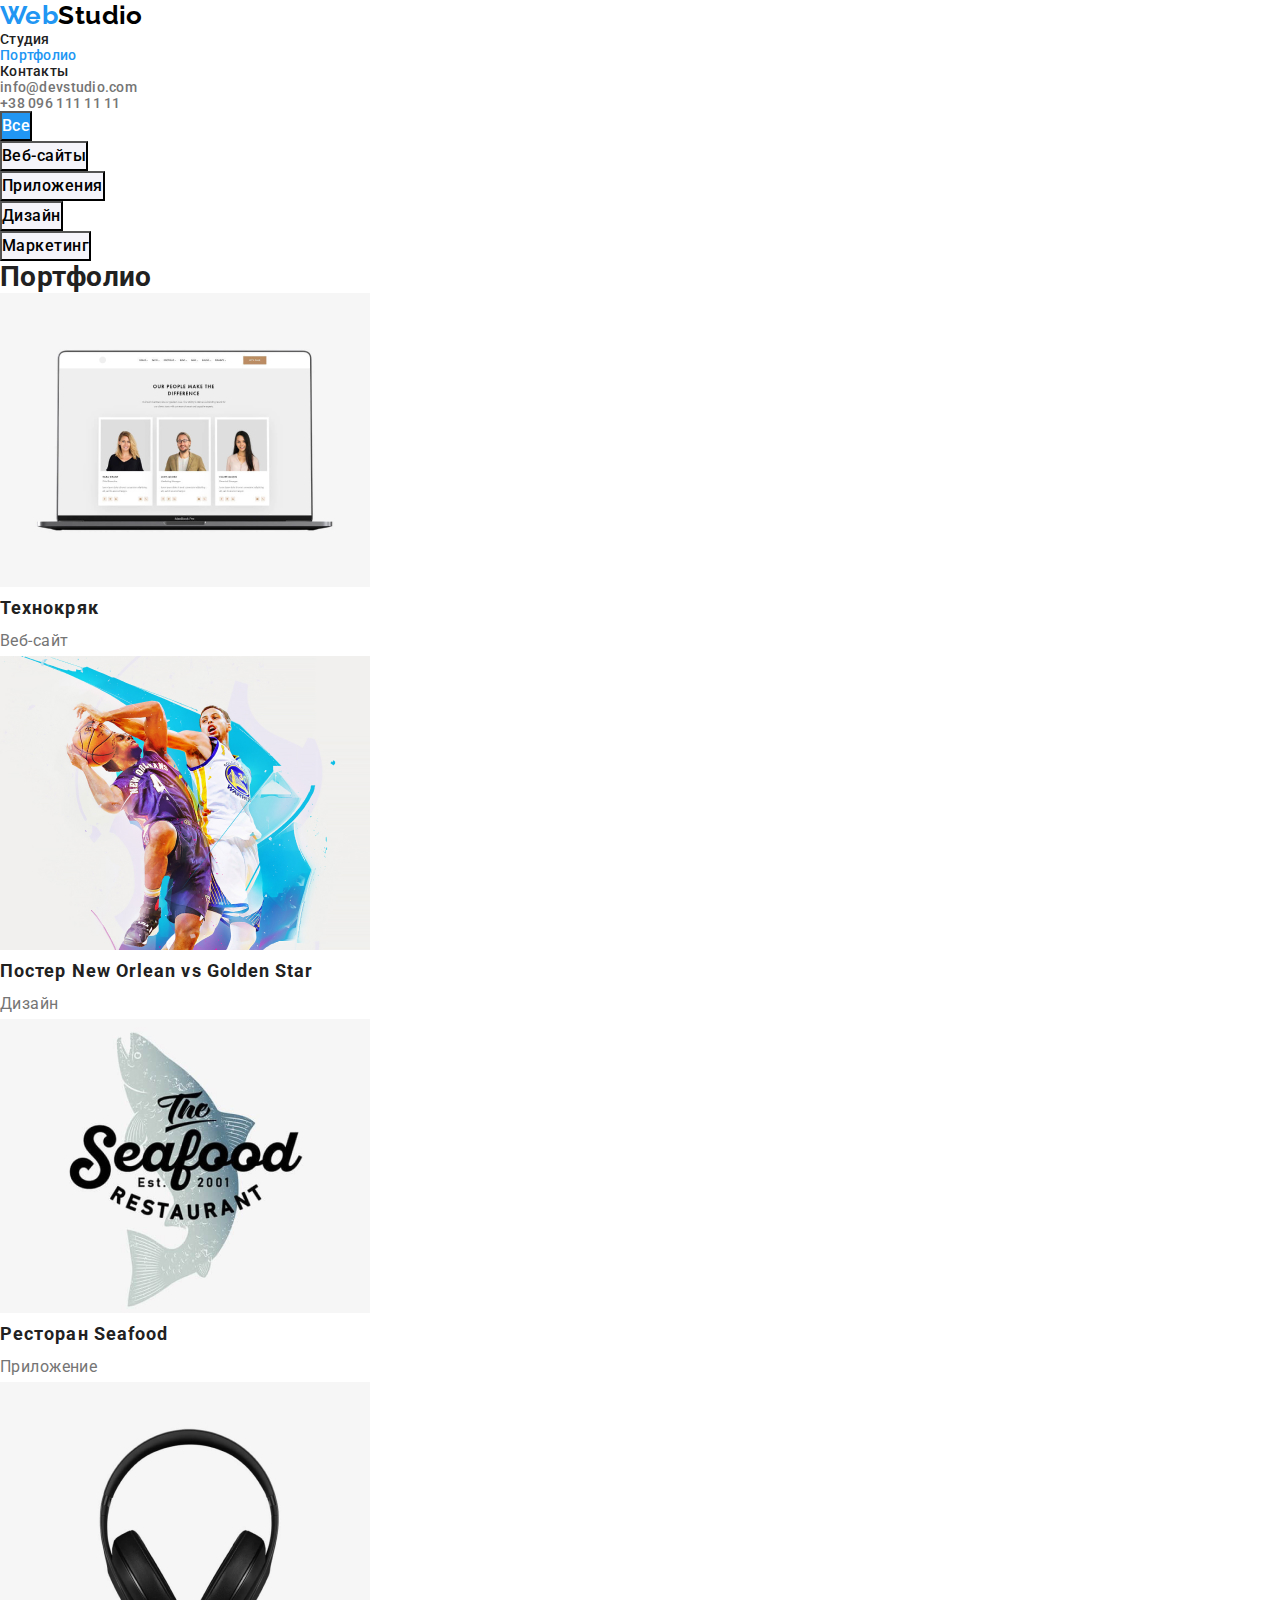
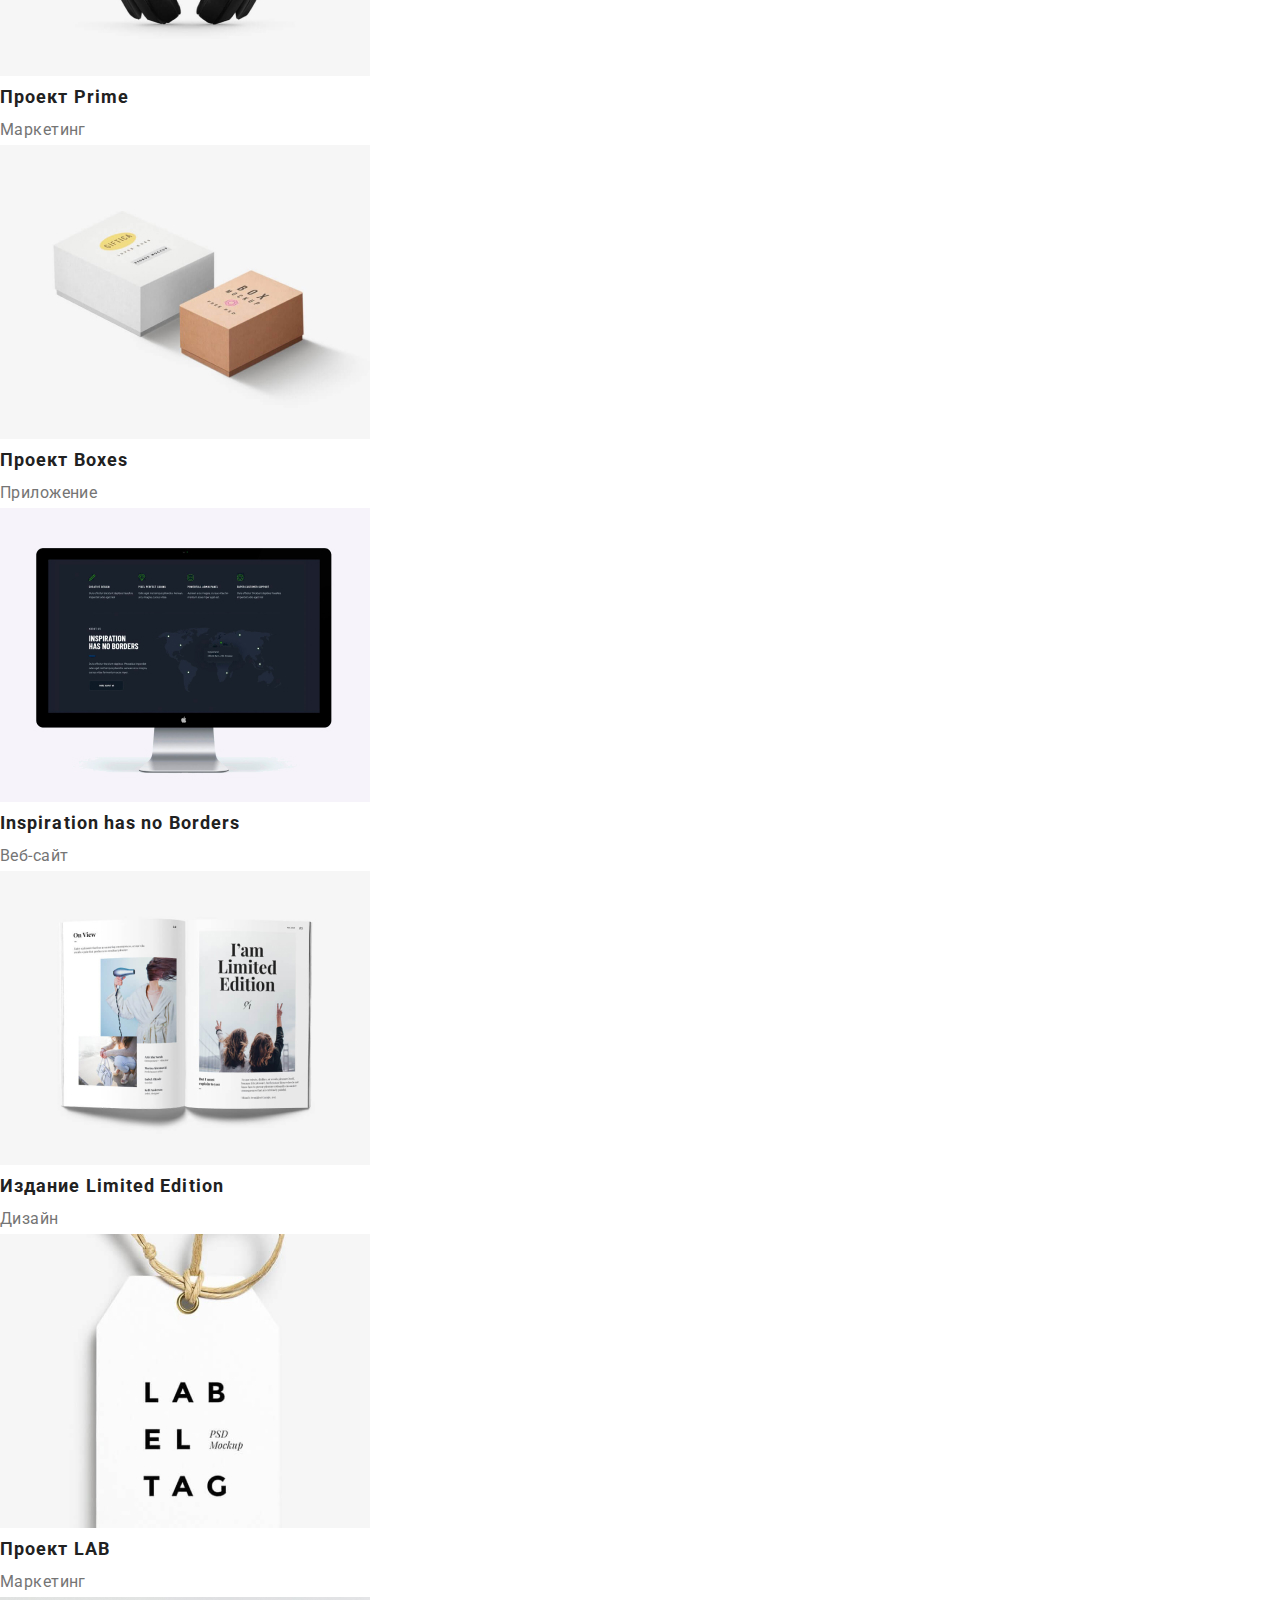
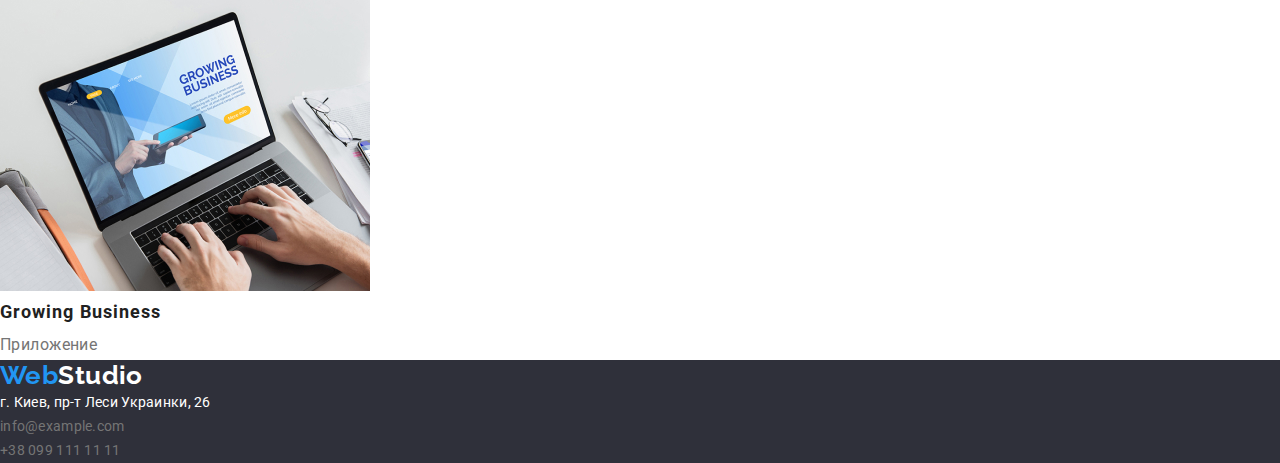
==== commit c2ea65a2: "портфолио: добавлено оформление текста" ====
--- a/portfolio.html
+++ b/portfolio.html
@@ -38,15 +38,17 @@
     <main>
       <ul class="list btn-list">
         <li>
-          <button type="button" class="btn current">Все</button>
+          <button type="button" class="btn btn-filter current">Все</button>
         </li>
-        <li><button type="button" class="btn">Веб-сайты</button></li>
-        <li><button type="button" class="btn">Приложения</button></li>
-        <li><button type="button" class="btn">Дизайн</button></li>
-        <li><button type="button" class="btn">Маркетинг</button></li>
+        <li><button type="button" class="btn btn-filter">Веб-сайты</button></li>
+        <li>
+          <button type="button" class="btn btn-filter">Приложения</button>
+        </li>
+        <li><button type="button" class="btn btn-filter">Дизайн</button></li>
+        <li><button type="button" class="btn btn-filter">Маркетинг</button></li>
       </ul>
       <section>
-        <h1 class="section-title">Портфолио</h1>
+        <h1 class="section-title-hidden">Портфолио</h1>
         <ul class="list cards">
           <li class="card">
             <a href="">
@@ -163,14 +165,17 @@
     <footer class="footer">
       <a
         href="https://tarasovdr.github.io/goit-markup-hw-02/"
-        class="logo-footer"
+        class="logo logo-footer"
         ><span class="logo-web">Web</span>Studio</a
       >
 
       <address>
         <ul class="auth-nav list">
           <li>
-            <a href="https://goo.gl/maps/oSqtVdrNRLuUKtEEA" class="address">
+            <a
+              href="https://goo.gl/maps/oSqtVdrNRLuUKtEEA"
+              class="auth-nav address"
+            >
               г. Киев, пр-т Леси Украинки, 26
             </a>
           </li>
--- a/css/styles.css
+++ b/css/styles.css
@@ -7,10 +7,10 @@
   --third-bg-color: #f5f4fa;
 }
 
-/* * {
+* {
   margin: 0;
   padding: 0;
-} */
+}
 
 body {
   background-color: var(--primary-bg-color);
@@ -41,6 +41,7 @@
 
 a {
   text-decoration: none;
+  color: var(--primary-text-color);
 }
 
 .logo-web,
@@ -75,8 +76,6 @@
 }
 
 .hero-title {
-  font-family: Roboto;
-  font-style: normal;
   font-weight: 900;
   font-size: 44px;
   line-height: 1.363;
@@ -86,6 +85,17 @@
 
 .btn {
   font-family: inherit;
+  font-weight: 700;
+  font-size: 16px;
+  line-height: 1.875;
+  letter-spacing: 0.06em;
+}
+
+.btn-filter {
+  font-weight: 500;
+  font-size: 16px;
+  line-height: 1.625;
+  letter-spacing: 0.03em;
 }
 
 .btn,
@@ -102,11 +112,13 @@
 }
 
 .features-title {
+  font-size: 14px;
   font-weight: 700;
   text-transform: uppercase;
 }
 
 .features-subtitle {
+  font-weight: 400;
   line-height: 1.714;
 }
 
@@ -115,17 +127,40 @@
   font-size: 36px;
   line-height: 1.167;
   text-align: center;
-  letter-spacing: 0.03em;
 }
 
 .teammate {
   background-color: var(--primary-bg-color);
 }
 
-.teammate-name {
-  /* font-weight: 500; */
+.teammate-name,
+.teammate-profession {
+  font-weight: 500;
   font-size: 16px;
   line-height: 1.187;
   text-align: center;
-  /* letter-spacing: 0.03em; */
 }
+
+.teammate-profession {
+  font-weight: 400;
+}
+
+address {
+  font-style: inherit;
+  font-weight: 400;
+  line-height: 1.714;
+  letter-spacing: 0.03em;
+}
+
+.project-title {
+  font-weight: 700;
+  font-size: 18px;
+  line-height: 2;
+  letter-spacing: 0.06em;
+}
+
+.project-subtitle {
+  font-weight: 400;
+  font-size: 16px;
+  line-height: 1.875;
+}
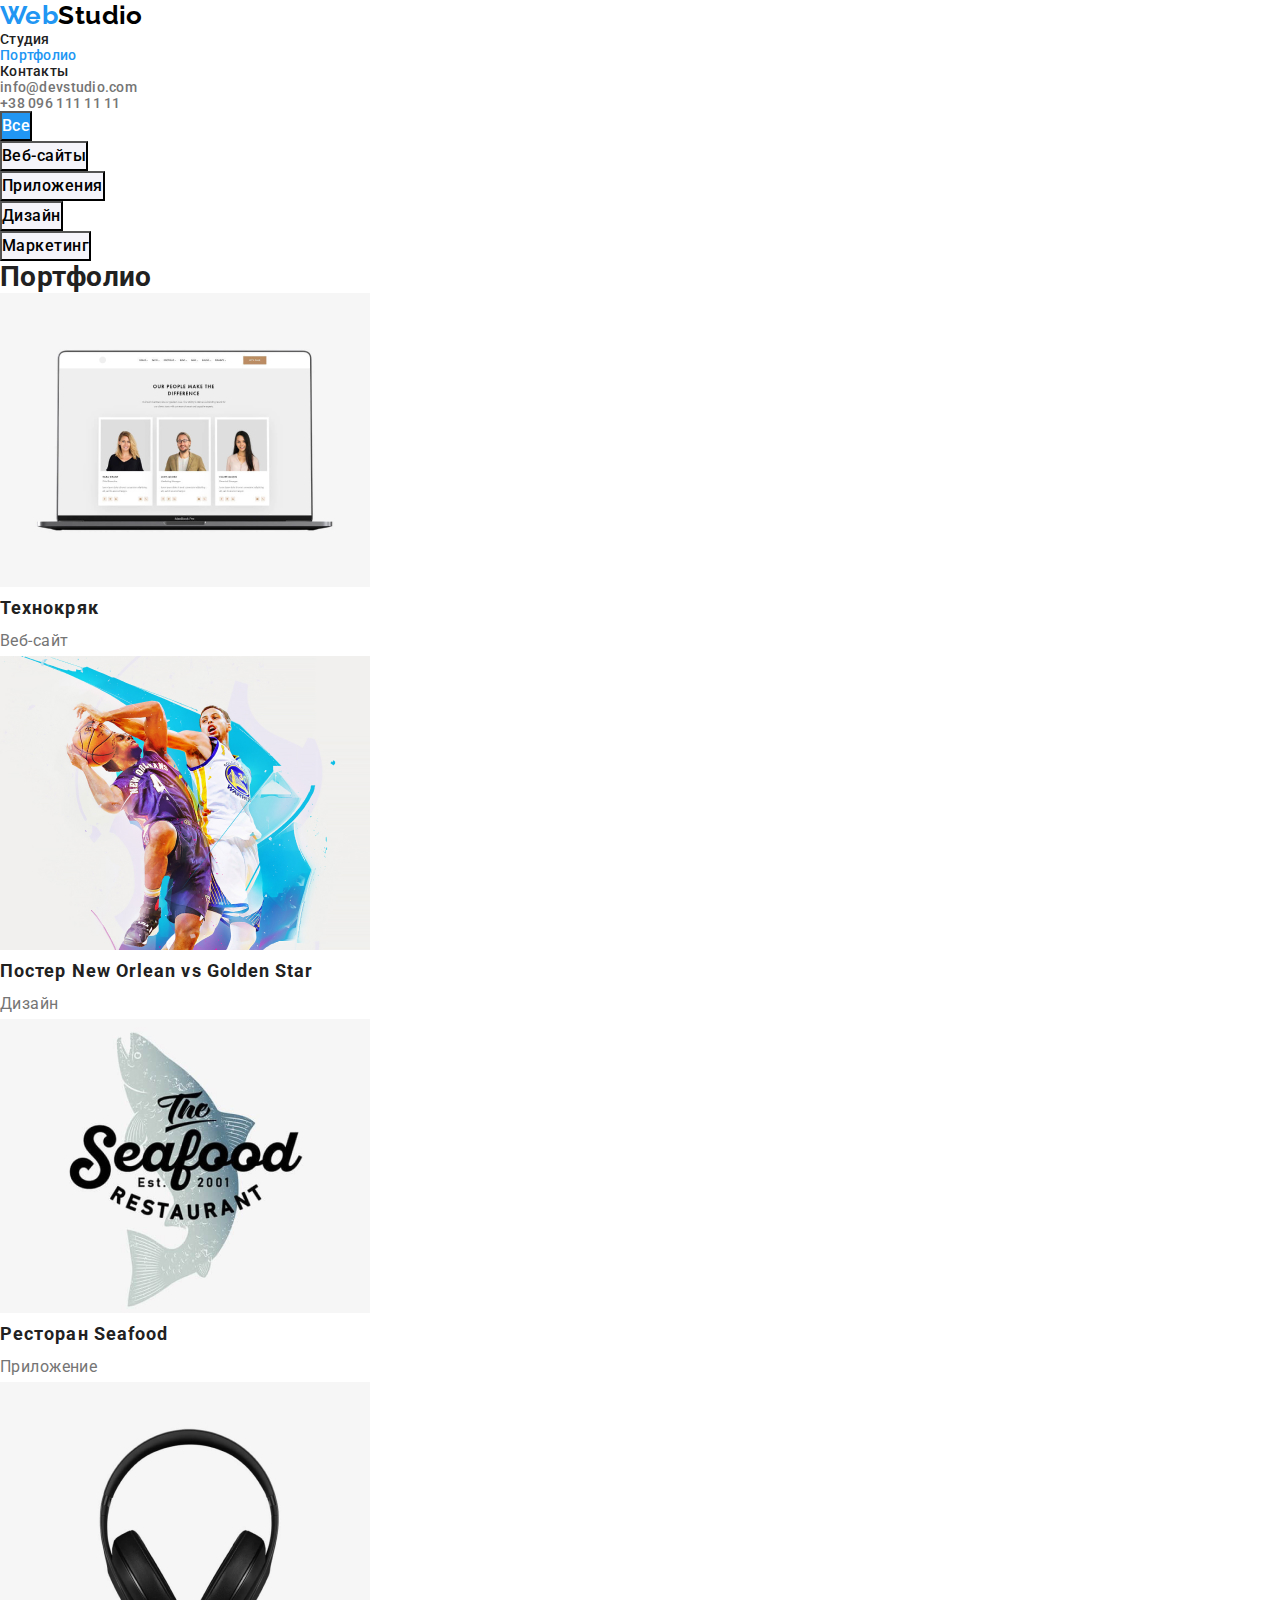
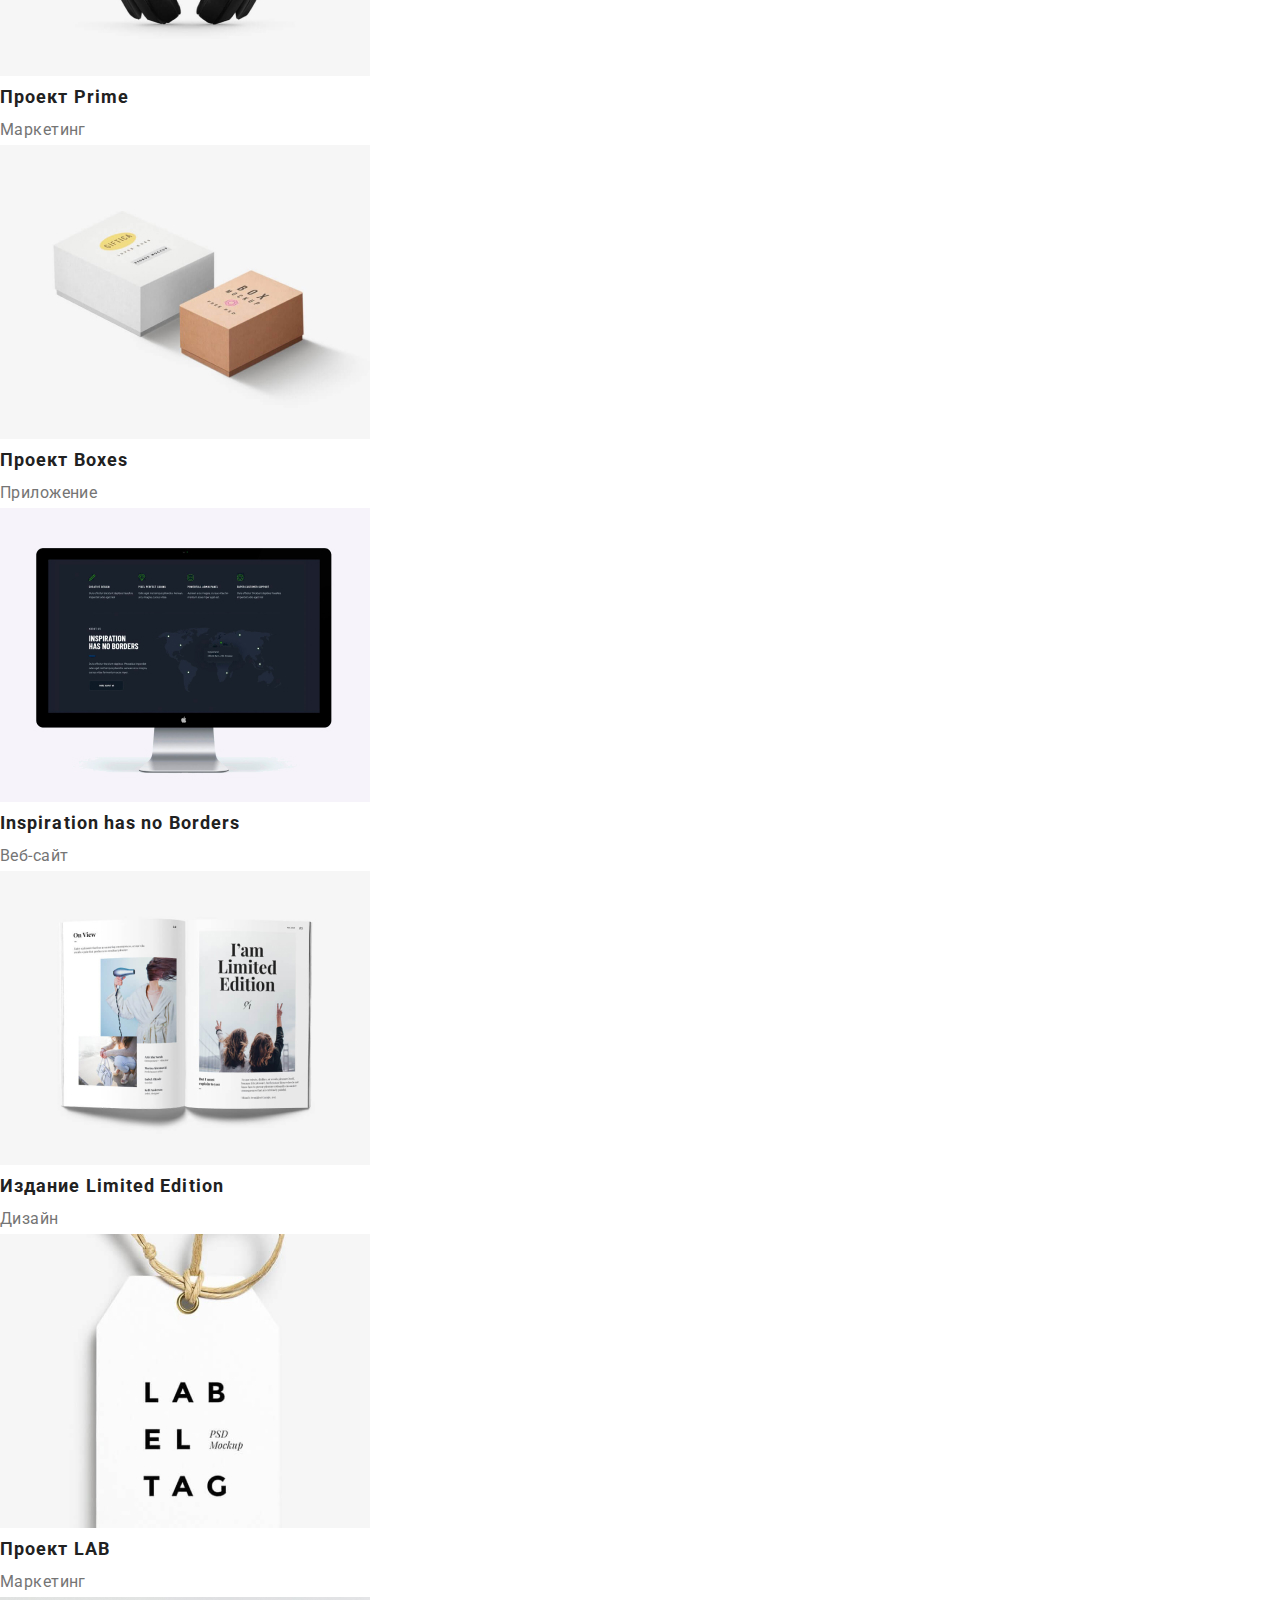
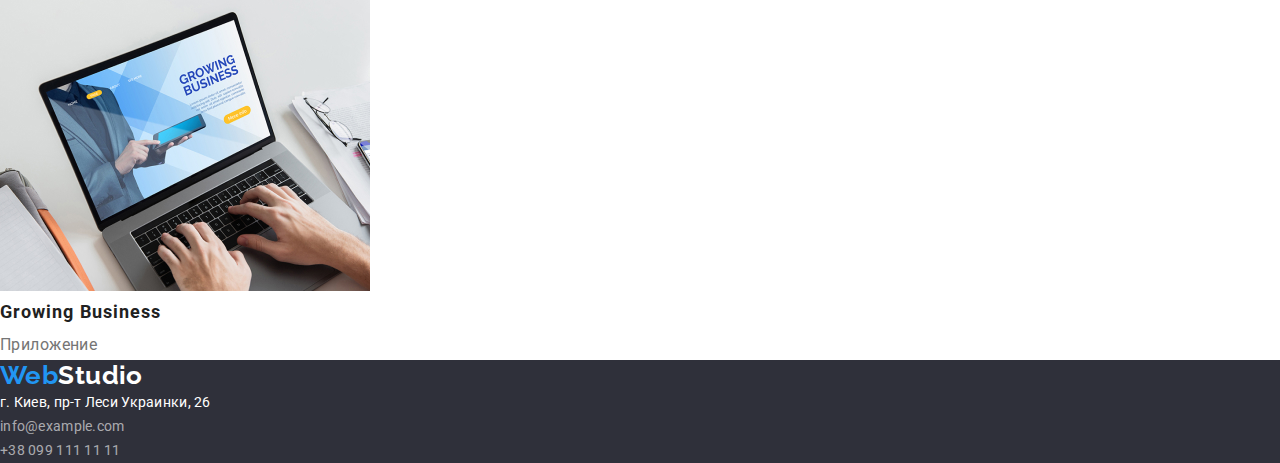
==== commit e90eb56b: "исправлены ошибки: адрес, секция в портфолио, цвет кнопок и контактов футера" ====
--- a/portfolio.html
+++ b/portfolio.html
@@ -36,19 +36,25 @@
     </header>
 
     <main>
-      <ul class="list btn-list">
-        <li>
-          <button type="button" class="btn btn-filter current">Все</button>
-        </li>
-        <li><button type="button" class="btn btn-filter">Веб-сайты</button></li>
-        <li>
-          <button type="button" class="btn btn-filter">Приложения</button>
-        </li>
-        <li><button type="button" class="btn btn-filter">Дизайн</button></li>
-        <li><button type="button" class="btn btn-filter">Маркетинг</button></li>
-      </ul>
       <section>
+        <ul class="list btn-list">
+          <li>
+            <button type="button" class="btn btn-filter current">Все</button>
+          </li>
+          <li>
+            <button type="button" class="btn btn-filter">Веб-сайты</button>
+          </li>
+          <li>
+            <button type="button" class="btn btn-filter">Приложения</button>
+          </li>
+          <li><button type="button" class="btn btn-filter">Дизайн</button></li>
+          <li>
+            <button type="button" class="btn btn-filter">Маркетинг</button>
+          </li>
+        </ul>
+
         <h1 class="section-title-hidden">Портфолио</h1>
+
         <ul class="list cards">
           <li class="card">
             <a href="">
@@ -179,8 +185,16 @@
               г. Киев, пр-т Леси Украинки, 26
             </a>
           </li>
-          <li><a href="mailto:info@example.com">info@example.com</a></li>
-          <li><a href="tel:+380991111111">+38 099 111 11 11</a></li>
+          <li>
+            <a href="mailto:info@example.com" class="footer-contact"
+              >info@example.com</a
+            >
+          </li>
+          <li>
+            <a href="tel:+380991111111" class="footer-contact"
+              >+38 099 111 11 11</a
+            >
+          </li>
         </ul>
       </address>
     </footer>
--- a/css/styles.css
+++ b/css/styles.css
@@ -49,7 +49,7 @@
 .site-nav .link:focus,
 .auth-nav a:hover,
 .auth-nav a:focus,
-.current {
+.list .current {
   color: var(--accent-color);
 }
 
@@ -92,13 +92,12 @@
 }
 
 .btn-filter {
+  background-color: var(--third-bg-color);
   font-weight: 500;
-  font-size: 16px;
   line-height: 1.625;
   letter-spacing: 0.03em;
 }
 
-.btn,
 .team {
   background-color: var(--third-bg-color);
 }
@@ -164,3 +163,7 @@
   font-size: 16px;
   line-height: 1.875;
 }
+
+.auth-nav .footer-contact {
+  color: rgba(255, 255, 255, 0.6);
+}
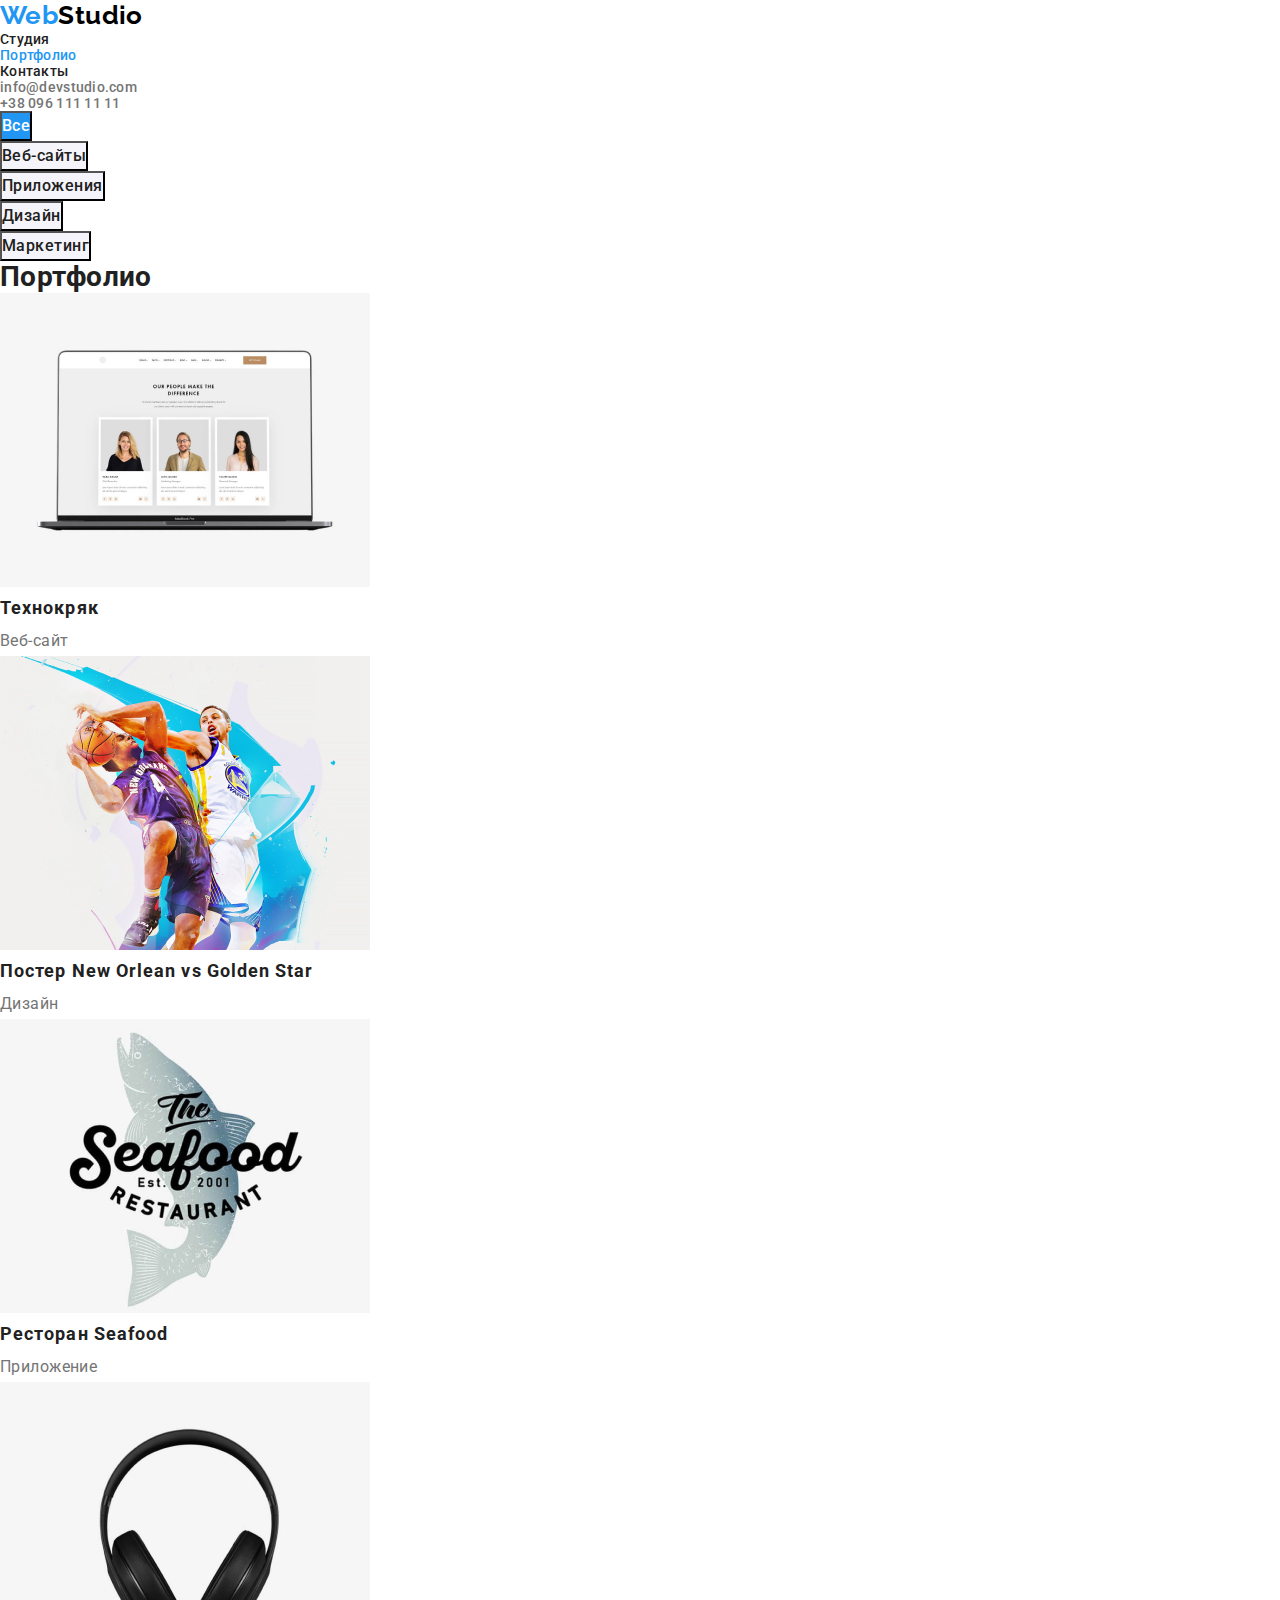
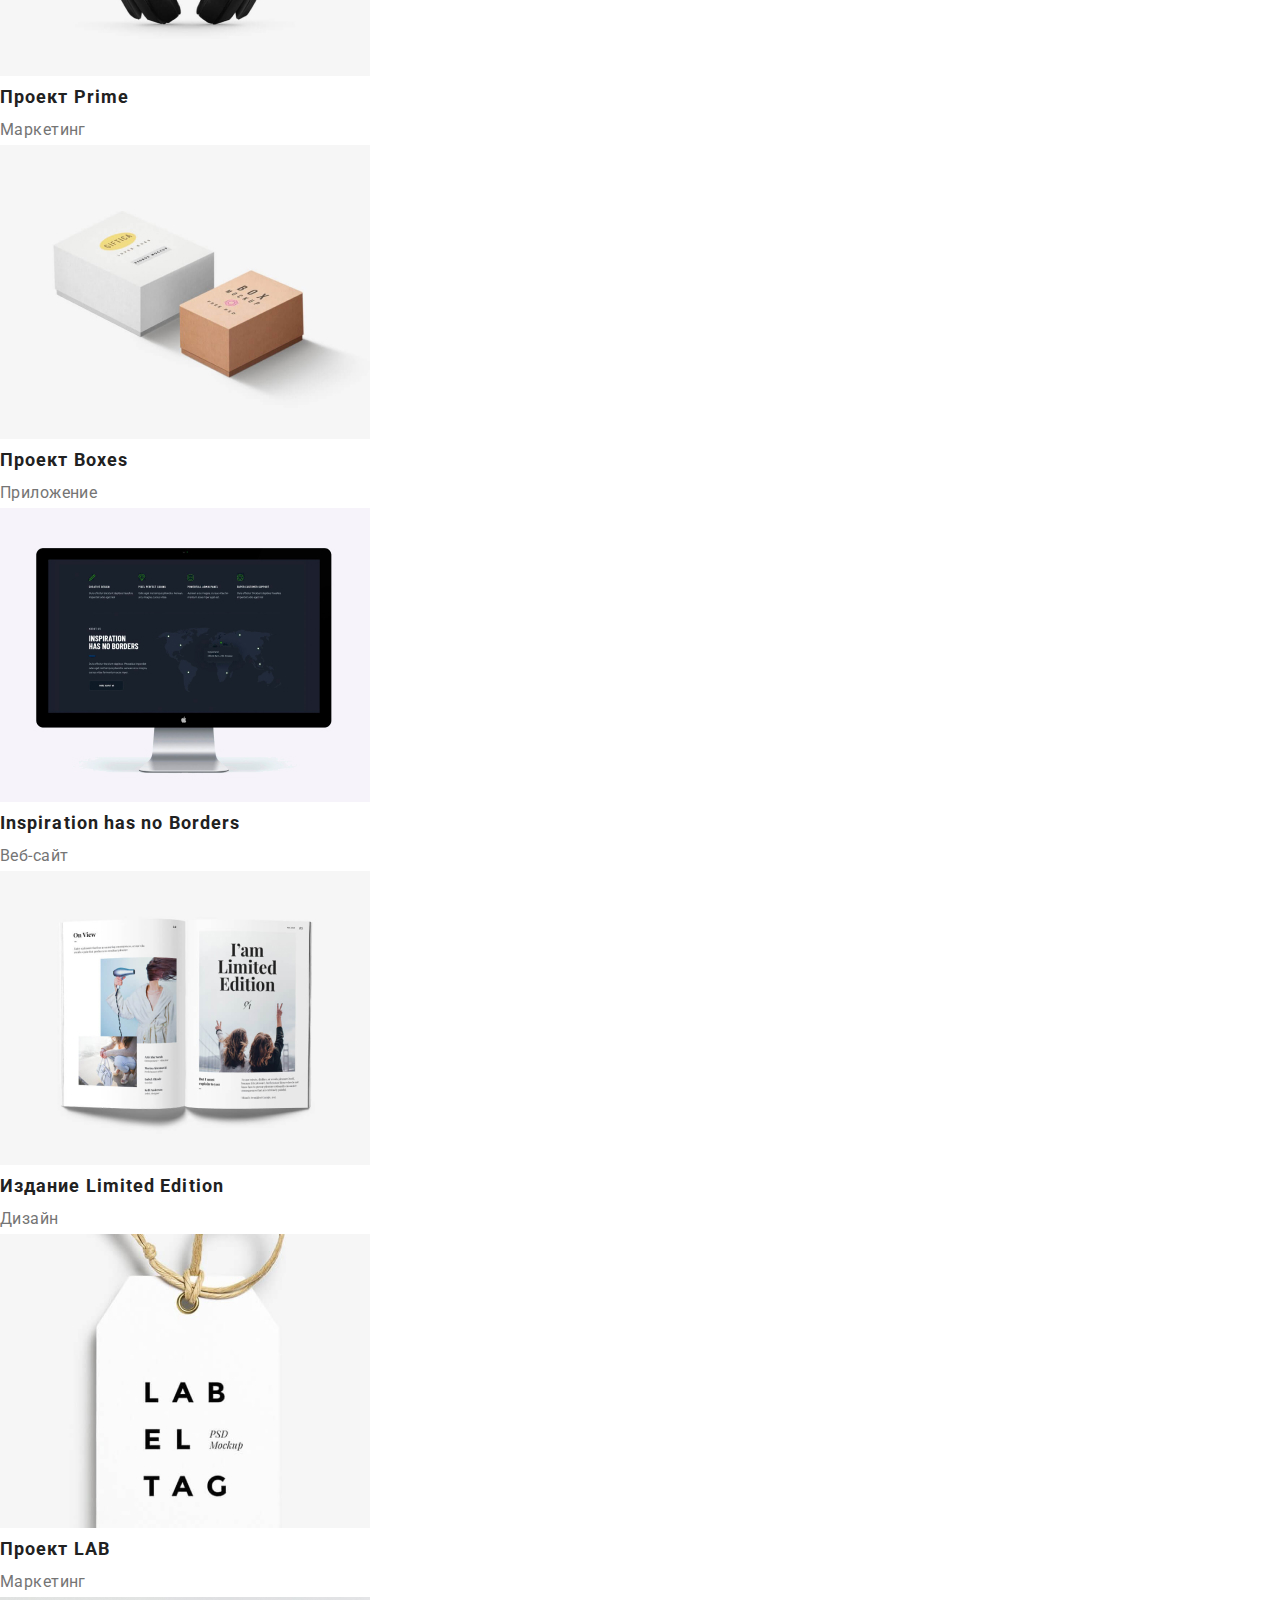
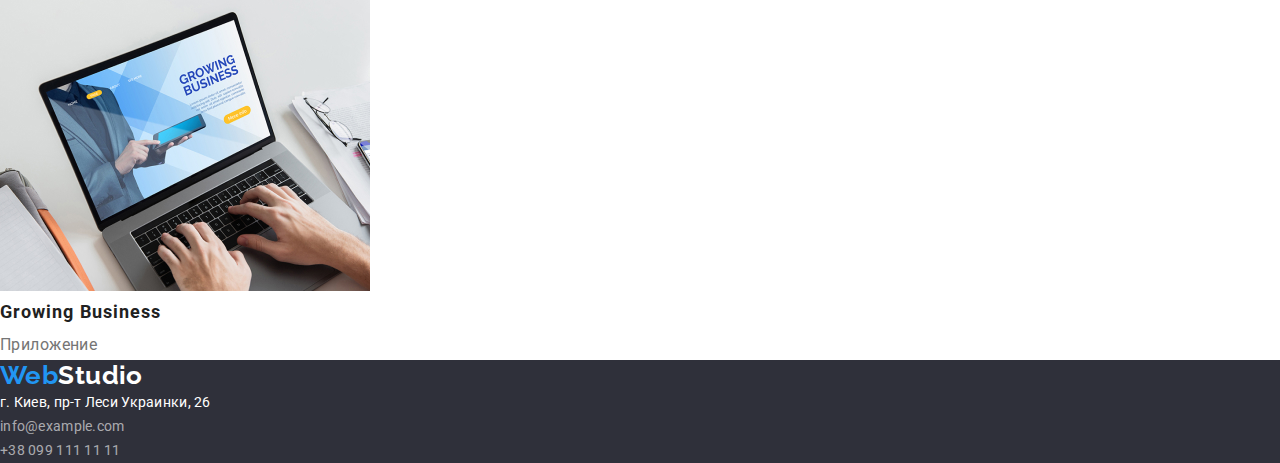
==== commit 2161f6a2: "исправлено: неправильные ссылки в лого, цвет текста кнопок, ховер на электронке" ====
--- a/portfolio.html
+++ b/portfolio.html
@@ -14,11 +14,7 @@
   <body>
     <header>
       <nav>
-        <a
-          href="https://tarasovdr.github.io/goit-markup-hw-02/"
-          lang="en"
-          class="logo"
-        >
+        <a href="./index.html" lang="en" class="logo">
           <span class="logo-web">Web</span>Studio</a
         >
 
@@ -169,9 +165,7 @@
     </main>
 
     <footer class="footer">
-      <a
-        href="https://tarasovdr.github.io/goit-markup-hw-02/"
-        class="logo logo-footer"
+      <a href="./index.html" class="logo logo-footer"
         ><span class="logo-web">Web</span>Studio</a
       >
 
--- a/css/styles.css
+++ b/css/styles.css
@@ -5,6 +5,12 @@
   --primary-bg-color: #ffffff;
   --secondary-bg-color: #2f303a;
   --third-bg-color: #f5f4fa;
+}
+
+*,
+*::before,
+*::after {
+  box-sizing: border-box;
 }
 
 * {
@@ -39,7 +45,8 @@
   list-style: none;
 }
 
-a {
+a,
+.btn-filter {
   text-decoration: none;
   color: var(--primary-text-color);
 }
@@ -104,7 +111,6 @@
 
 .btn:hover,
 .btn:focus,
-.btn.primary,
 .btn.current {
   background-color: var(--accent-color);
   color: var(--primary-bg-color);
